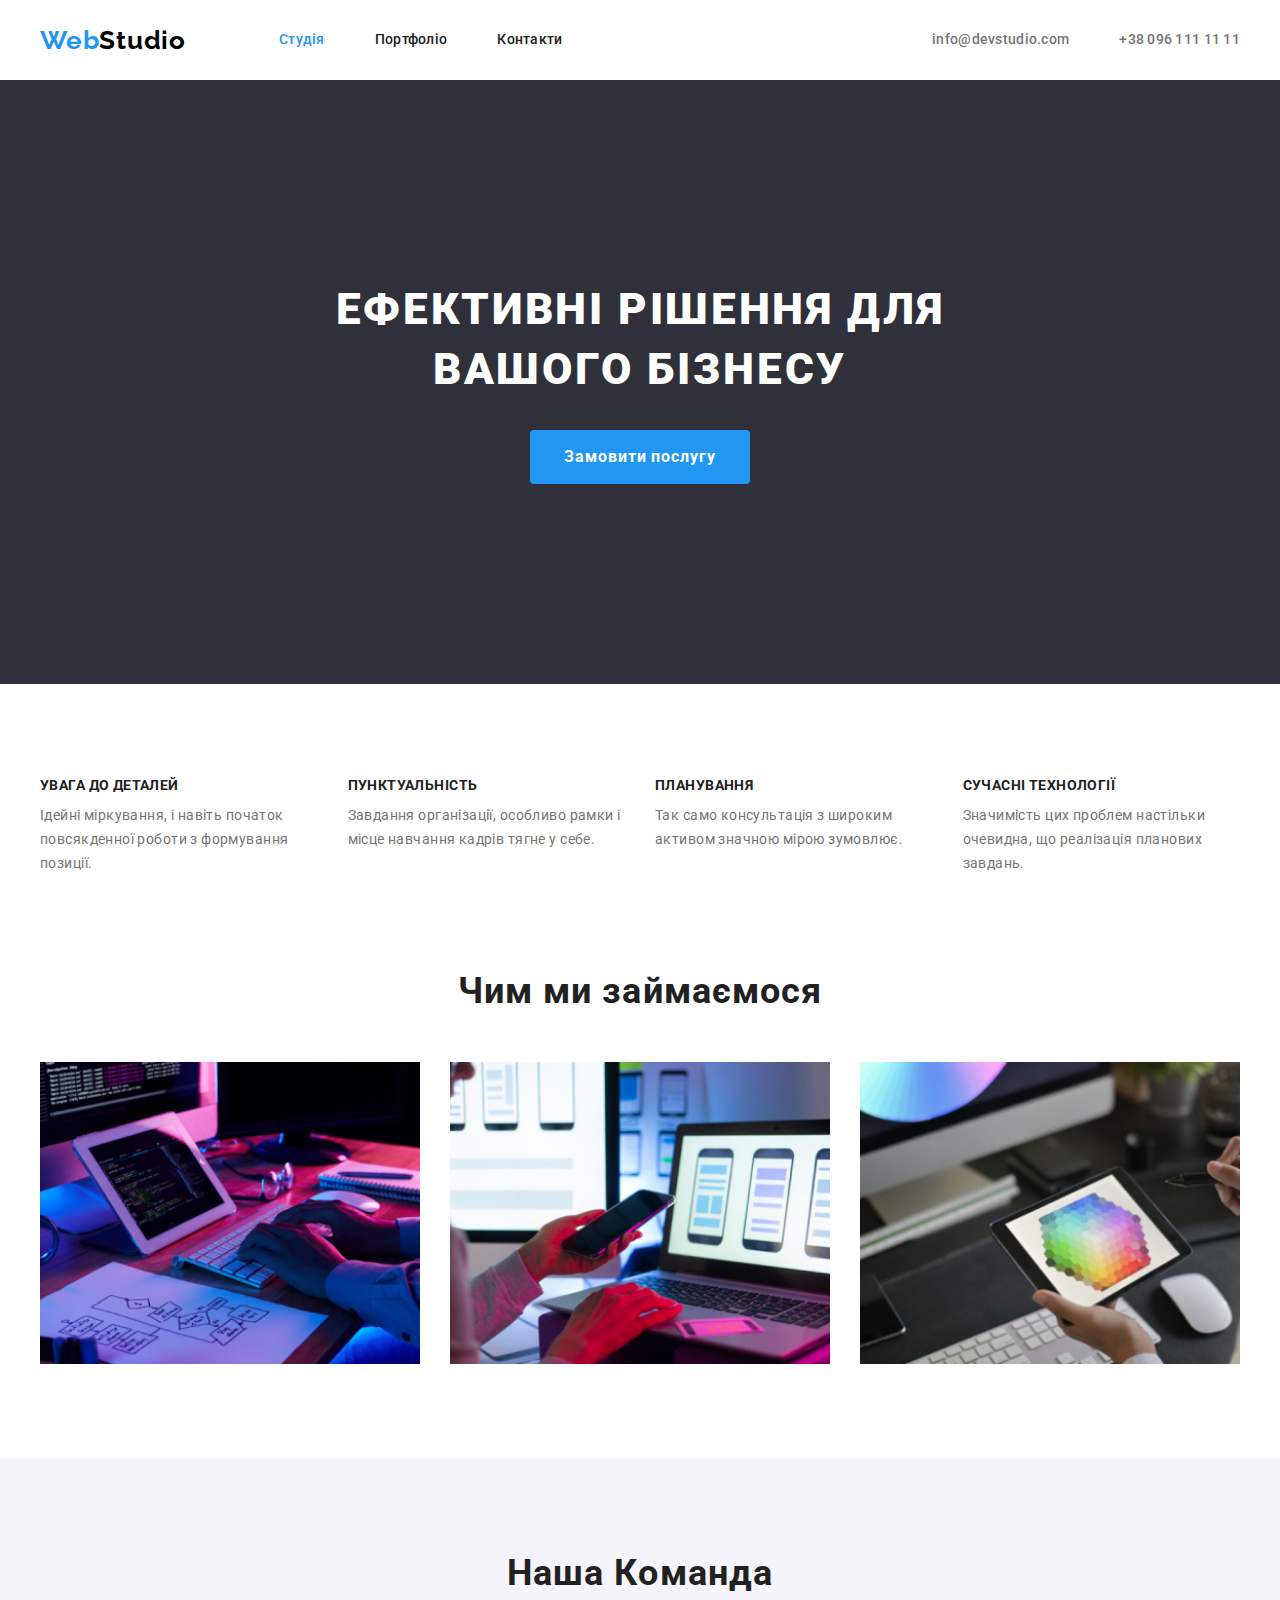
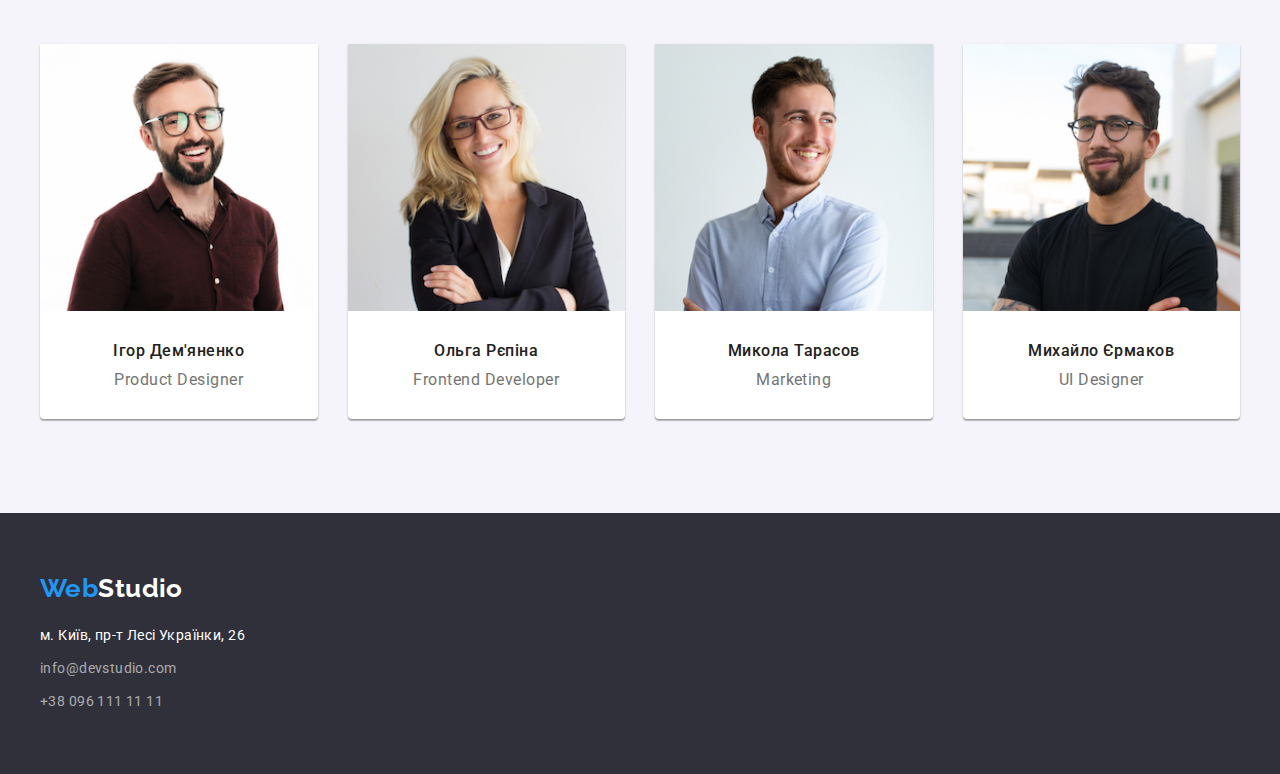
==== index.html @ 40d64182 "Initialize mod-3" ====
<!DOCTYPE html>
<html lang="uk">
  <head>
    <meta charset="UTF-8" />
    <meta http-equiv="X-UA-Compatible" content="IE=edge" />
    <meta name="viewport" content="width=device-width, initial-scale=1.0" />
    <title>Студія</title>
    <link rel="preconnect" href="https://fonts.googleapis.com" />
    <link rel="preconnect" href="https://fonts.gstatic.com" crossorigin />
    <link
      href="https://fonts.googleapis.com/css2?family=Raleway:wght@700&family=Roboto:wght@400;500;700;900&display=swap"
      rel="stylesheet"
    />
    <link
      rel="stylesheet"
      href="https://cdnjs.cloudflare.com/ajax/libs/modern-normalize/1.1.0/modern-normalize.min.css"
    />
    <link rel="stylesheet" href="./css/styles.css" />
  </head>

  <body>
    <!--шапка-->
    <header>
      <div class="page-header container">
        <nav class="page-header">
          <a href="./index.html" class="logo"
            ><span class="logo-word">Web</span>Studio</a
          >
          <ul class="site-nav list">
            <li class="link-nav">
              <a href="#" class="link current">Студія</a>
            </li>
            <li class="link-nav">
              <a href="./portfolio.html" class="link">Портфоліо</a>
            </li>
            <li class="link-nav"><a href="#" class="link">Контакти</a></li>
          </ul>
        </nav>

        <ul class="communication list">
          <li class="item">
            <a href="mailto:info@devstudio.com" class="link"
              >info@devstudio.com</a
            >
          </li>
          <li class="item">
            <a href="tel:+380961111111" class="link">+38 096 111 11 11</a>
          </li>
        </ul>
      </div>
    </header>
    <!--основний контент-->
    <main>
      <section class="section-hero">
        <div class="container">
          <h1 class="hero-title">Ефективні рішення для вашого бізнесу</h1>

          <button type="button" class="btn main">Замовити послугу</button>
        </div>
      </section>

      <section class="section">
        <div class="container">
          <h2 class="visually-hidden">Переваги</h2>

          <ul class="benefits-title list">
            <li class="items">
              <h3 class="title">Увага до деталей</h3>
              <p class="text">
                Ідейні міркування, і навіть початок повсякденної роботи з
                формування позиції.
              </p>
            </li>
            <li class="items">
              <h3 class="title">Пунктуальність</h3>
              <p class="text">
                Завдання організації, особливо рамки і місце навчання кадрів
                тягне у себе.
              </p>
            </li>
            <li class="items">
              <h3 class="title">Планування</h3>
              <p class="text">
                Так само консультація з широким активом значною мірою зумовлює.
              </p>
            </li>
            <li class="items">
              <h3 class="title">Сучасні технології</h3>
              <p class="text">
                Значимість цих проблем настільки очевидна, що реалізація
                планових завдань.
              </p>
            </li>
          </ul>
        </div>
      </section>

      <section class="section-photo">
        <div class="container">
          <h2 class="section-title">Чим ми займаємося</h2>

          <ul class="photo list">
            <li class="photo-items">
              <img
                src="./images/img1.jpg"
                alt="Робить щось на коп'ютері"
                width="370"
              />
            </li>
            <li class="photo-items">
              <img
                src="./images/img2.jpg"
                alt="Робить щось на ноутбуці"
                width="370"
              />
            </li>
            <li class="photo-items">
              <img
                src="./images/img3.jpg"
                alt="Робить щось на планшеті"
                width="370"
              />
            </li>
          </ul>
        </div>
      </section>

      <section class="team-section">
        <div class="container">
          <h2 class="section-title">Наша Команда</h2>

          <ul class="team list">
            <li class="team-icon">
              <img src="./images/igor.jpg" alt="Ігор Дем'яненко" width="270" />
              <div class="text-helper">
                <h3 class="title">Ігор Дем'яненко</h3>
                <p class="team-text">Product Designer</p>
              </div>
            </li>
            <li class="team-icon">
              <img src="./images/olga.jpg" alt="Ольга Рєпіна" width="270" />
              <div class="text-helper">
                <h3 class="title">Ольга Рєпіна</h3>
                <p class="team-text">Frontend Developer</p>
              </div>
            </li>
            <li class="team-icon">
              <img src="./images/mykola.jpg" alt="Микола Тарасов" width="270" />
              <div class="text-helper">
                <h3 class="title">Микола Тарасов</h3>
                <p class="team-text">Marketing</p>
              </div>
            </li>
            <li class="team-icon">
              <img
                src="./images/mykhaylo.jpg"
                alt="Михайло Єрмаков"
                width="270"
              />
              <div class="text-helper">
                <h3 class="title">Михайло Єрмаков</h3>
                <p class="team-text">UI Designer</p>
              </div>
            </li>
          </ul>
        </div>
      </section>
    </main>
    <!--підвал-->
    <footer class="last-page">
      <div class="container">
        <a href="./index.html" class="logo-footer"
          ><span class="logo-word">Web</span>Studio</a
        >

        <address>
          <ul class="address list">
            <li class="contact footer-address">
              <a
                href="https://goo.gl/maps/CPtrU1FHBa2aNyZL9"
                target="_blank"
                rel="noopener noreferrer nofollow"
                class="link"
                >м. Київ, пр-т Лесі Українки, 26</a
              >
            </li>
            <li class="contact">
              <a href="mailto:info@devstudio.com" class="link"
                >info@devstudio.com</a
              >
            </li>
            <li class="contact">
              <a href="tel:+380961111111" class="link">+38 096 111 11 11</a>
            </li>
          </ul>
        </address>
      </div>
    </footer>
  </body>
</html>
---- css/styles.css ----
:root {
  --text-color: #212121;
  --p-tel-mail-color: #757575;
  --accent-color: #2196f3;
  --logo-header-color: #000000;
  --primary-white-color: #ffffff;
  --hero-footer-color: #2f303a;
  --bcg-color-button: #f5f4fa;
  --address-color: rgba(255, 255, 255, 0.6);
  --main-font-family: "Roboto", sans-serif;
  --main-font-size: 16px;
}

/* for all */
.html {
  box-sizing: border-box;
}

*,
*::before,
*::after {
  box-sizing: inherit;
}

body {
  background-color: var(--primary-white-color);
  color: var(--text-color);

  font-family: var(--main-font-family);
}

.container {
  width: 1200px;
  margin: 0 auto;
  padding-left: 15px;
  padding-right: 15px;

  /* outline: 2px solid tomato; */
}

.list {
  padding: 0;
  margin: 0;
  list-style: none;
}

h1,
h2,
h3,
p {
  margin-top: 0;
  margin-bottom: 0;
}

img {
  display: block;
  width: 100%;
}

.section {
  padding: 94px 0;
}

.visually-hidden {
  position: absolute;
  width: 1px;
  height: 1px;
  margin: -1px;
  border: 0;
  padding: 0;

  white-space: nowrap;
  clip-path: inset(100%);
  clip: rect(0 0 0 0);
  overflow: hidden;
}

/* first section */
.main-header {
  border-bottom: 1px solid #ececec;
}

.page-header {
  display: flex;
  align-items: center;
}

.logo {
  color: var(--logo-header-color);

  font-family: "Raleway", sans-serif;
  font-weight: 700;
  font-size: 26px;
  line-height: 1.19;
  letter-spacing: 0.03em;
  text-decoration: none;
}

.logo-word {
  color: var(--accent-color);
}

/* navigation */
.site-nav {
  display: flex;
  margin-left: 93px;
}

.site-nav .link-nav:not(:last-child) {
  margin-right: 50px;
}

.site-nav .link {
  display: block;
  padding: 32px 0;

  color: var(--text-color);

  font-weight: 500;
  font-size: 14px;
  line-height: 1.14;
  letter-spacing: 0.02em;
  text-decoration: none;
}

.site-nav .link:hover,
.site-nav .link:focus {
  color: var(--accent-color);
}

.site-nav .link.current {
  color: var(--accent-color);
}

/* communication */
.communication {
  display: flex;
  margin-left: auto;
}

.communication .item + .item {
  margin-left: 50px;
}

.communication .link {
  display: block;
  padding: 32px 0;

  color: var(--p-tel-mail-color);

  font-weight: 500;
  font-size: 14px;
  line-height: 1.14;
  letter-spacing: 0.02em;
  text-decoration: none;
}

.communication .link:hover,
.communication .link:focus {
  color: var(--accent-color);
}

/* second section */
.section-hero {
  padding: 200px 0;

  background-color: var(--hero-footer-color);
  text-align: center;
}

.hero-title {
  width: 696px;
  margin-bottom: 30px;
  margin-left: auto;
  margin-right: auto;

  color: var(--primary-white-color);

  font-weight: 900;
  font-size: 44px;
  line-height: 1.36;
  letter-spacing: 0.06em;
  text-transform: uppercase;
}
.benefits-title {
  display: flex;
  flex-wrap: wrap;
  gap: 30px;
}
.benefits-title .items {
  flex-basis: calc((100% - 90px) / 4);
}

.benefits-title .title {
  font-weight: 700;
  font-size: 14px;
  line-height: 1.14;
  letter-spacing: 0.03em;
  text-transform: uppercase;
}

.title {
  margin-bottom: 10px;
}

.benefits-title .text {
  color: var(--p-tel-mail-color);

  font-size: 14px;
  line-height: 1.71;
  letter-spacing: 0.03em;
}

.text {
  color: var(--p-tel-mail-color);

  font-size: var(--main-font-size);
  line-height: 1.19;
  letter-spacing: 0.03em;
}

.section-title {
  margin-bottom: 50px;

  font-weight: 700;
  font-size: 36px;
  line-height: 1.17;
  text-align: center;
  letter-spacing: 0.03em;
}

.section-photo {
  padding-bottom: 94px;
}

.photo {
  display: flex;
  gap: 30px;
}

.photo-items {
  flex-basis: calc((100% - 60px) / 3);
}

.team-section {
  padding: 94px 0;

  background-color: var(--bcg-color-button);
}

.team {
  display: flex;
  gap: 30px;
}

.team-icon {
  flex-basis: calc((100% - 90px) / 4);

  background-color: var(--primary-white-color);
  box-shadow: 0px 1px 3px rgba(0, 0, 0, 0.12), 0px 1px 1px rgba(0, 0, 0, 0.14),
    0px 2px 1px rgba(0, 0, 0, 0.2);
  border-radius: 0px 0px 4px 4px;
}

.team .title {
  font-weight: 500;
  font-size: var(--main-font-size);
  line-height: 1.19;
  text-align: center;
  letter-spacing: 0.03em;
}

.team-text {
  color: var(--p-tel-mail-color);

  font-size: var(--main-font-size);
  line-height: 1.19;
  text-align: center;
  letter-spacing: 0.03em;
}

.text-helper {
  padding: 30px 0;
}

/* click */
.btn {
  background-color: var(--accent-color);
  color: var(--primary-white-color);

  font-family: inherit;
  font-weight: 700;
  font-size: var(--main-font-size);
  line-height: 1.9;
  text-align: center;
  letter-spacing: 0.06em;

  border-radius: 4px;
  border-color: transparent;

  cursor: pointer;
}

.btn:hover,
.btn:focus {
  background-color: #188ce8;
  color: var(--primary-white-color);

  box-shadow: 0px 4px 4px rgba(0, 0, 0, 0.15);
}

.btn.main {
  min-width: 216px;
  padding: 10px 0;
}

/* second section for second page */
.filter {
  display: flex;
  justify-content: center;
  margin-bottom: 50px;
}

.filter .items:not(:last-child) {
  margin-right: 8px;
}

.filter .btn {
  background-color: var(--bcg-color-button);
  color: var(--text-color);

  font-weight: 500;
  font-size: var(--main-font-size);
  line-height: 1.63;
  letter-spacing: 0.03em;
}

.filter .btn:hover,
.filter .btn:focus {
  color: var(--primary-white-color);
  background-color: var(--accent-color);

  box-shadow: 0px 3px 1px rgba(0, 0, 0, 0.1), 0px 1px 2px rgba(0, 0, 0, 0.08),
    0px 2px 2px rgba(0, 0, 0, 0.12);
}

.btn.first {
  display: inline-block;
  padding: 6px 25px;
  min-width: 23px;
}

.btn.rest {
  display: inline-block;
  padding: 6px 22px;
}

.works {
  display: flex;
  flex-wrap: wrap;
  gap: 30px;
}

.work-list {
  flex-basis: calc((100% - 60px) / 3);
}

.works-title {
  margin-bottom: 4px;

  font-weight: 700;
  font-size: 18px;
  line-height: 2;
  letter-spacing: 0.06em;
}

.works-helper {
  padding: 20px 24px;
  border-left: 1px solid #eeeeee;
  border-right: 1px solid #eeeeee;
  border-bottom: 1px solid #eeeeee;
}

.works .link {
  color: var(--text-color);

  text-decoration: none;
}

/* last one */
.last-page {
  padding: 60px 0;

  background-color: var(--hero-footer-color);
  font-size: 14px;
  line-height: 1.71;
  letter-spacing: 0.03em;
}

.logo-footer {
  display: block;
  margin-bottom: 20px;

  color: var(--primary-white-color);

  font-family: "Raleway", sans-serif;
  font-weight: 700;
  font-size: 26px;
  line-height: 1.19;
  text-decoration: none;
}

.address {
  display: block;

  font-style: normal;
}

.contact {
  display: block;
  margin-bottom: 9px;
}

.contact:last-child {
  margin: 0;
}

.address .link {
  color: var(--address-color);

  text-decoration: none;
}

.address .link:hover,
.address .link:focus {
  color: var(--accent-color);
}

.footer-address .link {
  color: var(--primary-white-color);
  text-decoration: none;
}

.footer-address .link:hover,
.footer-addres .link:focus {
  color: var(--accent-color);
}
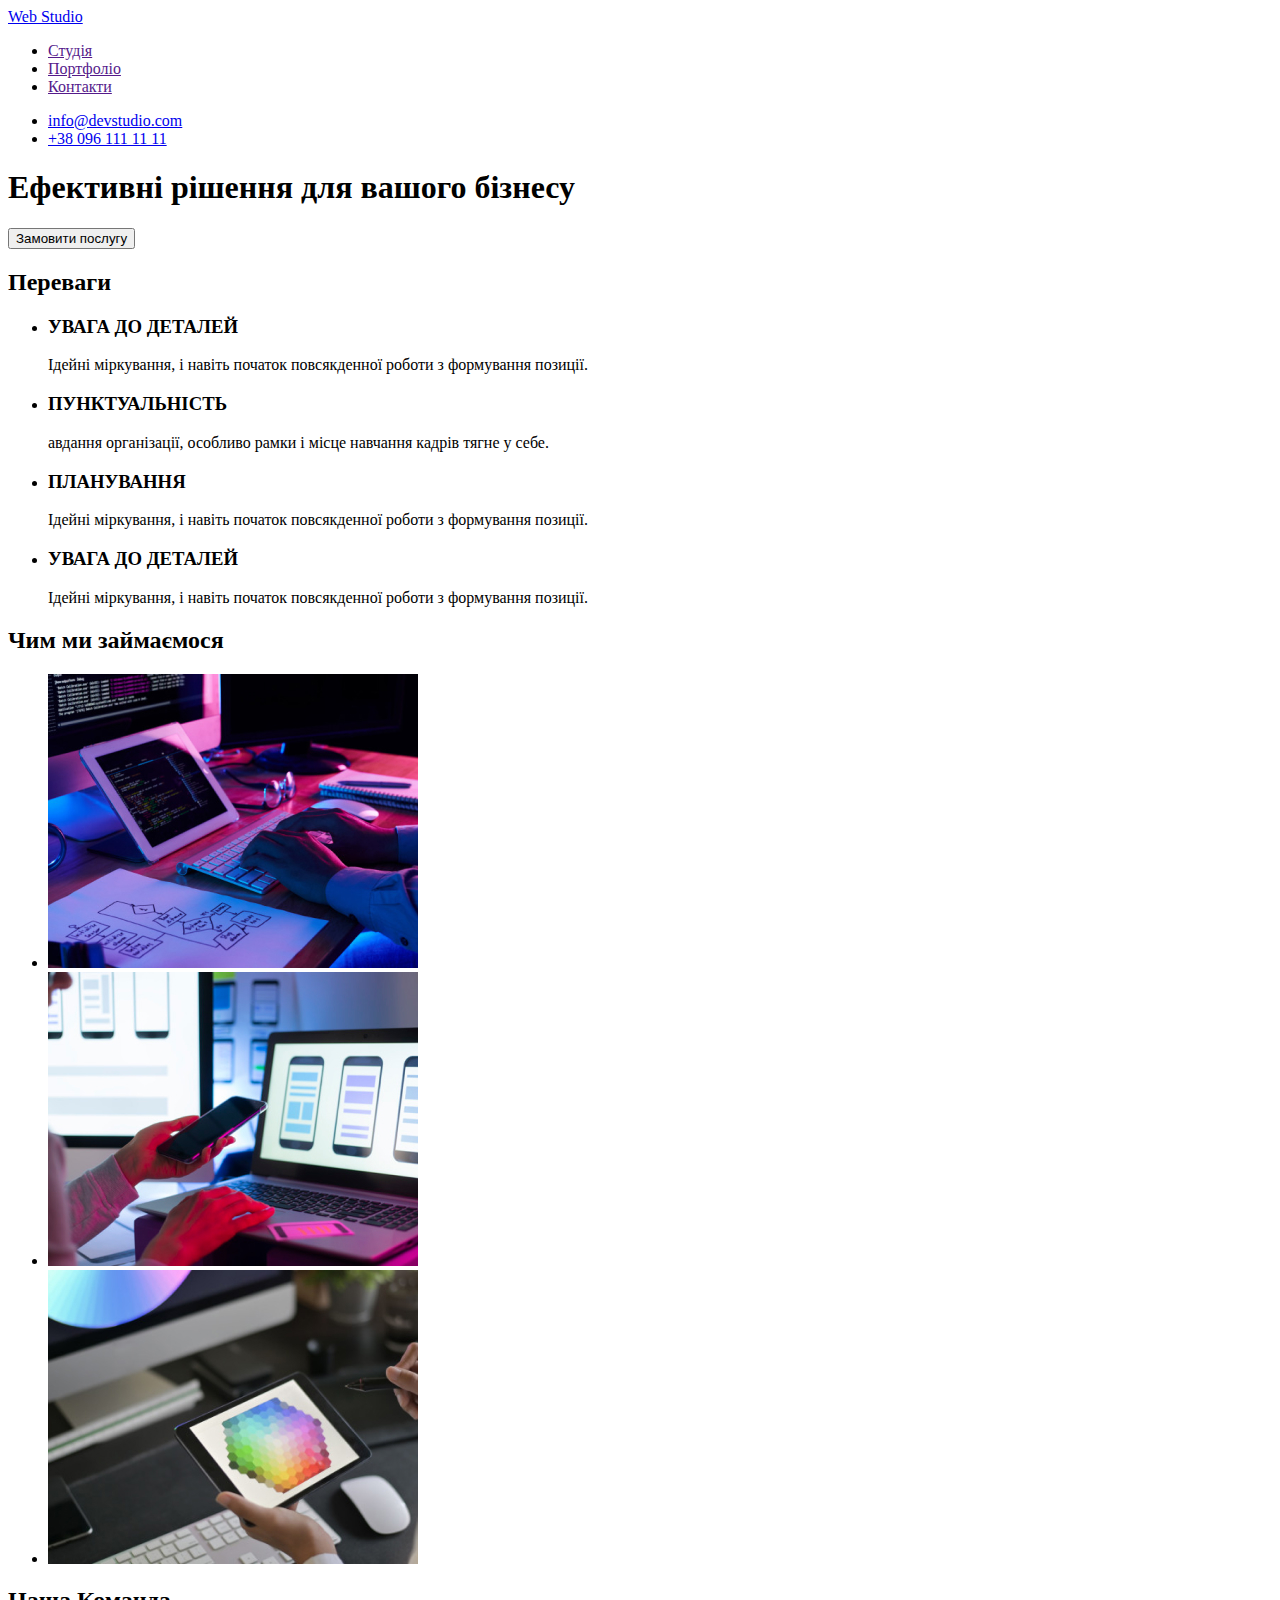
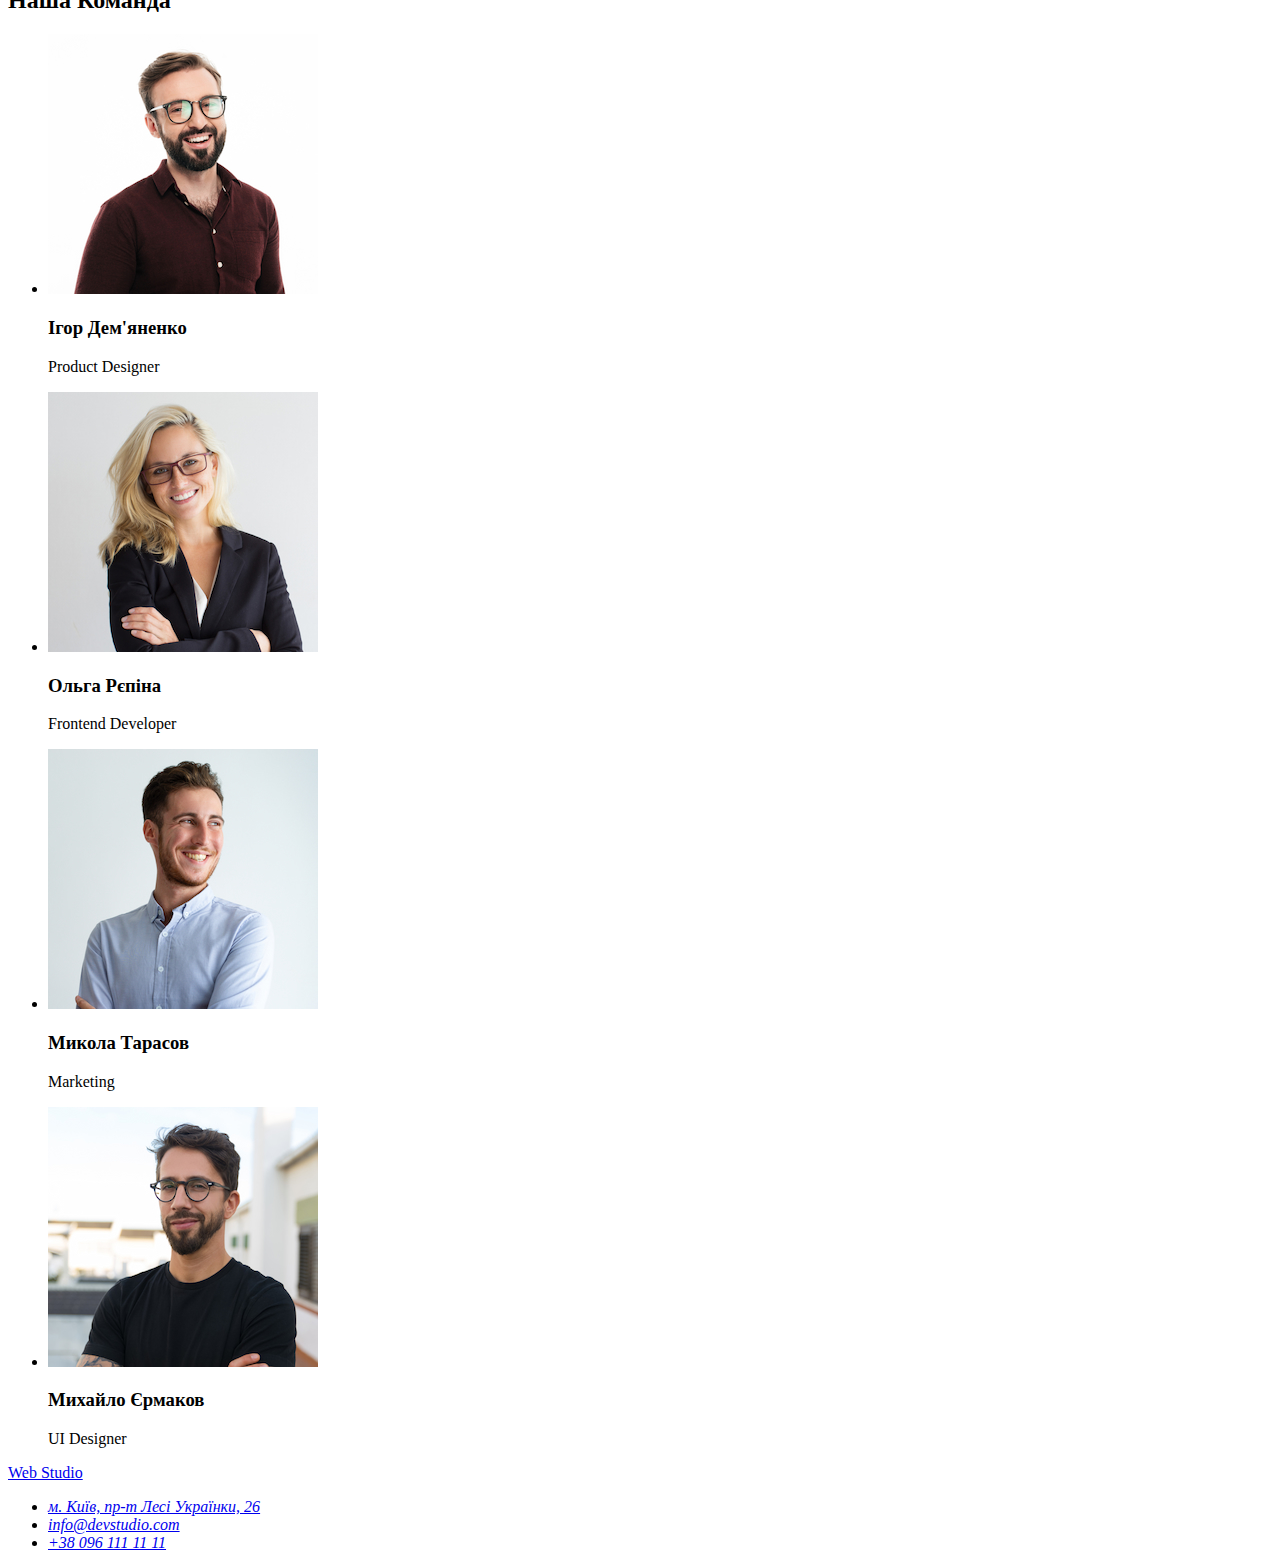
==== commit f7f487aa: "Initial commit" ====
--- a/index.html
+++ b/index.html
@@ -1,200 +1,122 @@
 <!DOCTYPE html>
-<html lang="uk">
-  <head>
-    <meta charset="UTF-8" />
-    <meta http-equiv="X-UA-Compatible" content="IE=edge" />
-    <meta name="viewport" content="width=device-width, initial-scale=1.0" />
+<html lang="en">
+
+<head>
+    <meta charset="UTF-8">
+    <meta http-equiv="X-UA-Compatible" content="IE=edge">
+    <meta name="viewport" content="width=device-width, initial-scale=1.0">
     <title>Студія</title>
-    <link rel="preconnect" href="https://fonts.googleapis.com" />
-    <link rel="preconnect" href="https://fonts.gstatic.com" crossorigin />
-    <link
-      href="https://fonts.googleapis.com/css2?family=Raleway:wght@700&family=Roboto:wght@400;500;700;900&display=swap"
-      rel="stylesheet"
-    />
-    <link
-      rel="stylesheet"
-      href="https://cdnjs.cloudflare.com/ajax/libs/modern-normalize/1.1.0/modern-normalize.min.css"
-    />
-    <link rel="stylesheet" href="./css/styles.css" />
-  </head>
+</head>
 
-  <body>
-    <!--шапка-->
+<body>
     <header>
-      <div class="page-header container">
-        <nav class="page-header">
-          <a href="./index.html" class="logo"
-            ><span class="logo-word">Web</span>Studio</a
-          >
-          <ul class="site-nav list">
-            <li class="link-nav">
-              <a href="#" class="link current">Студія</a>
-            </li>
-            <li class="link-nav">
-              <a href="./portfolio.html" class="link">Портфоліо</a>
-            </li>
-            <li class="link-nav"><a href="#" class="link">Контакти</a></li>
-          </ul>
+        <nav>
+            <a href="./index.html">Web Studio</a>
+                <ul>
+                    <li><a href="">Студія</a></li>
+                    <li><a href="">Портфоліо</a></li>
+                    <li><a href="">Контакти</a></li>
+                </ul>
         </nav>
 
-        <ul class="communication list">
-          <li class="item">
-            <a href="mailto:info@devstudio.com" class="link"
-              >info@devstudio.com</a
-            >
-          </li>
-          <li class="item">
-            <a href="tel:+380961111111" class="link">+38 096 111 11 11</a>
-          </li>
+        <ul>
+            <li><a href="mailto:info@devstudio.com">info@devstudio.com</a></li>
+            <li><a href="tel:+380961111111">+38 096 111 11 11</a></li>
         </ul>
-      </div>
     </header>
-    <!--основний контент-->
+
     <main>
-      <section class="section-hero">
-        <div class="container">
-          <h1 class="hero-title">Ефективні рішення для вашого бізнесу</h1>
+        <section>
+            <h1>Ефективні рішення для вашого бізнесу</h1> 
 
-          <button type="button" class="btn main">Замовити послугу</button>
-        </div>
-      </section>
+                <button type="button">Замовити послугу</button>
+        </section>
 
-      <section class="section">
-        <div class="container">
-          <h2 class="visually-hidden">Переваги</h2>
+        <section>
+            <h2>Переваги</h2>
+            
+            <ul>
+                <li>
+                    <h3>УВАГА ДО ДЕТАЛЕЙ</h3>
+                    <p>
+                        Ідейні міркування, і навіть початок повсякденної роботи з формування позиції.
+                    </p>
+                </li>
+                <li>
+                    <h3>ПУНКТУАЛЬНІСТЬ</h3>
+                    <p>
+                        авдання організації, особливо рамки і місце навчання кадрів тягне у себе.
+                    </p>
+                </li>
+                <li>
+                    <h3>ПЛАНУВАННЯ</h3>
+                    <p>
+                        Ідейні міркування, і навіть початок повсякденної роботи з формування позиції.
+                    </p>
+                </li>
+                <li>
+                    <h3>УВАГА ДО ДЕТАЛЕЙ</h3>
+                    <p>
+                        Ідейні міркування, і навіть початок повсякденної роботи з формування позиції.
+                    </p>
+                </li>
+            </ul>
+        </section>
 
-          <ul class="benefits-title list">
-            <li class="items">
-              <h3 class="title">Увага до деталей</h3>
-              <p class="text">
-                Ідейні міркування, і навіть початок повсякденної роботи з
-                формування позиції.
-              </p>
-            </li>
-            <li class="items">
-              <h3 class="title">Пунктуальність</h3>
-              <p class="text">
-                Завдання організації, особливо рамки і місце навчання кадрів
-                тягне у себе.
-              </p>
-            </li>
-            <li class="items">
-              <h3 class="title">Планування</h3>
-              <p class="text">
-                Так само консультація з широким активом значною мірою зумовлює.
-              </p>
-            </li>
-            <li class="items">
-              <h3 class="title">Сучасні технології</h3>
-              <p class="text">
-                Значимість цих проблем настільки очевидна, що реалізація
-                планових завдань.
-              </p>
-            </li>
-          </ul>
-        </div>
-      </section>
+        <section>
+            <h2>Чим ми займаємося</h2>
 
-      <section class="section-photo">
-        <div class="container">
-          <h2 class="section-title">Чим ми займаємося</h2>
+            <ul>
+                <li>
+                    <img src="./images/img1.jpg" alt="Робить щось на коп'ютері" width="370"/>
+                </li>
+                <li>
+                    <img src="./images/img2.jpg" alt="Робить щось на ноутбуці" width="370"/>
+                </li>
+                <li>
+                    <img src="./images/img3.jpg" alt="Робить щось на планшеті" width="370"/>
+                </li>
+            </ul>
+        </section>
 
-          <ul class="photo list">
-            <li class="photo-items">
-              <img
-                src="./images/img1.jpg"
-                alt="Робить щось на коп'ютері"
-                width="370"
-              />
-            </li>
-            <li class="photo-items">
-              <img
-                src="./images/img2.jpg"
-                alt="Робить щось на ноутбуці"
-                width="370"
-              />
-            </li>
-            <li class="photo-items">
-              <img
-                src="./images/img3.jpg"
-                alt="Робить щось на планшеті"
-                width="370"
-              />
-            </li>
-          </ul>
-        </div>
-      </section>
-
-      <section class="team-section">
-        <div class="container">
-          <h2 class="section-title">Наша Команда</h2>
-
-          <ul class="team list">
-            <li class="team-icon">
-              <img src="./images/igor.jpg" alt="Ігор Дем'яненко" width="270" />
-              <div class="text-helper">
-                <h3 class="title">Ігор Дем'яненко</h3>
-                <p class="team-text">Product Designer</p>
-              </div>
-            </li>
-            <li class="team-icon">
-              <img src="./images/olga.jpg" alt="Ольга Рєпіна" width="270" />
-              <div class="text-helper">
-                <h3 class="title">Ольга Рєпіна</h3>
-                <p class="team-text">Frontend Developer</p>
-              </div>
-            </li>
-            <li class="team-icon">
-              <img src="./images/mykola.jpg" alt="Микола Тарасов" width="270" />
-              <div class="text-helper">
-                <h3 class="title">Микола Тарасов</h3>
-                <p class="team-text">Marketing</p>
-              </div>
-            </li>
-            <li class="team-icon">
-              <img
-                src="./images/mykhaylo.jpg"
-                alt="Михайло Єрмаков"
-                width="270"
-              />
-              <div class="text-helper">
-                <h3 class="title">Михайло Єрмаков</h3>
-                <p class="team-text">UI Designer</p>
-              </div>
-            </li>
-          </ul>
-        </div>
-      </section>
+        <section>
+            <h2>Наша Команда</h2>
+            
+            <ul>
+                <li>
+                    <img src="./images/igor.jpg" alt="Ігор Дем'яненко" width="270"/>
+                    <h3>Ігор Дем'яненко</h3>
+                    <p>Product Designer</p>
+                </li>
+                <li>
+                    <img src="./images/olga.jpg" alt="Ольга Рєпіна" width="270"/>
+                    <h3>Ольга Рєпіна</h3>
+                    <p>Frontend Developer</p>
+                </li>
+                <li>
+                    <img src="./images/mykola.jpg" alt="Микола Тарасов" width="270"/>
+                    <h3>Микола Тарасов</h3>
+                    <p>Marketing</p>
+                </li>
+                <li>
+                    <img src="./images/mykhaylo.jpg" alt="Михайло Єрмаков" width="270"/>
+                    <h3>Михайло Єрмаков</h3>
+                    <p>UI Designer</p>
+                </li>
+            </ul>
+        </section>
     </main>
-    <!--підвал-->
-    <footer class="last-page">
-      <div class="container">
-        <a href="./index.html" class="logo-footer"
-          ><span class="logo-word">Web</span>Studio</a
-        >
+    
+    <footer>
+        <a href="./index.html">Web Studio</a>   
 
         <address>
-          <ul class="address list">
-            <li class="contact footer-address">
-              <a
-                href="https://goo.gl/maps/CPtrU1FHBa2aNyZL9"
-                target="_blank"
-                rel="noopener noreferrer nofollow"
-                class="link"
-                >м. Київ, пр-т Лесі Українки, 26</a
-              >
-            </li>
-            <li class="contact">
-              <a href="mailto:info@devstudio.com" class="link"
-                >info@devstudio.com</a
-              >
-            </li>
-            <li class="contact">
-              <a href="tel:+380961111111" class="link">+38 096 111 11 11</a>
-            </li>
-          </ul>
+            <ul>
+                <li><a href="https://goo.gl/maps/CPtrU1FHBa2aNyZL9" target="_blank" rel="noopener noreferrer nofollow">м. Київ, пр-т Лесі Українки, 26</a></li>
+                <li><a href="mailto:info@devstudio.com">info@devstudio.com</a></li>
+                <li><a href="tel:+380961111111">+38 096 111 11 11</a></li>
+            </ul>
         </address>
-      </div>
     </footer>
-  </body>
+</body>
 </html>
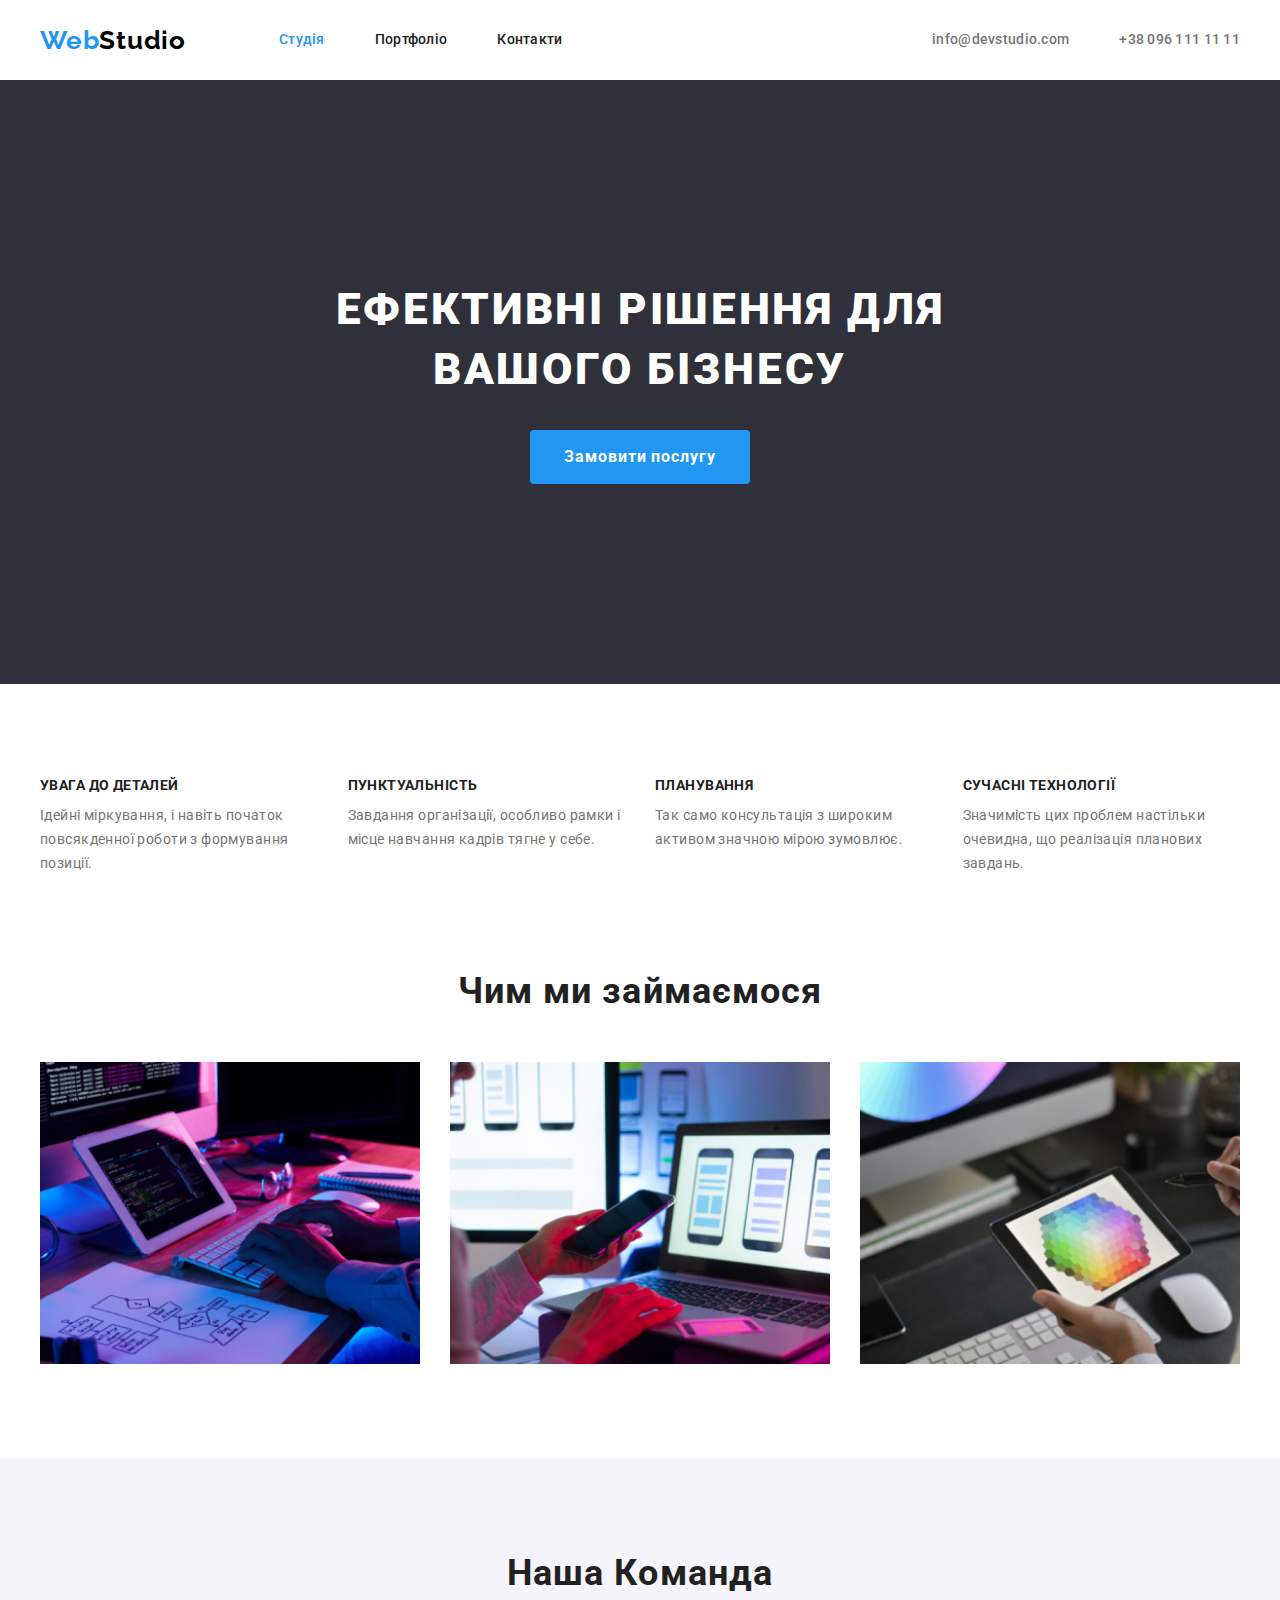
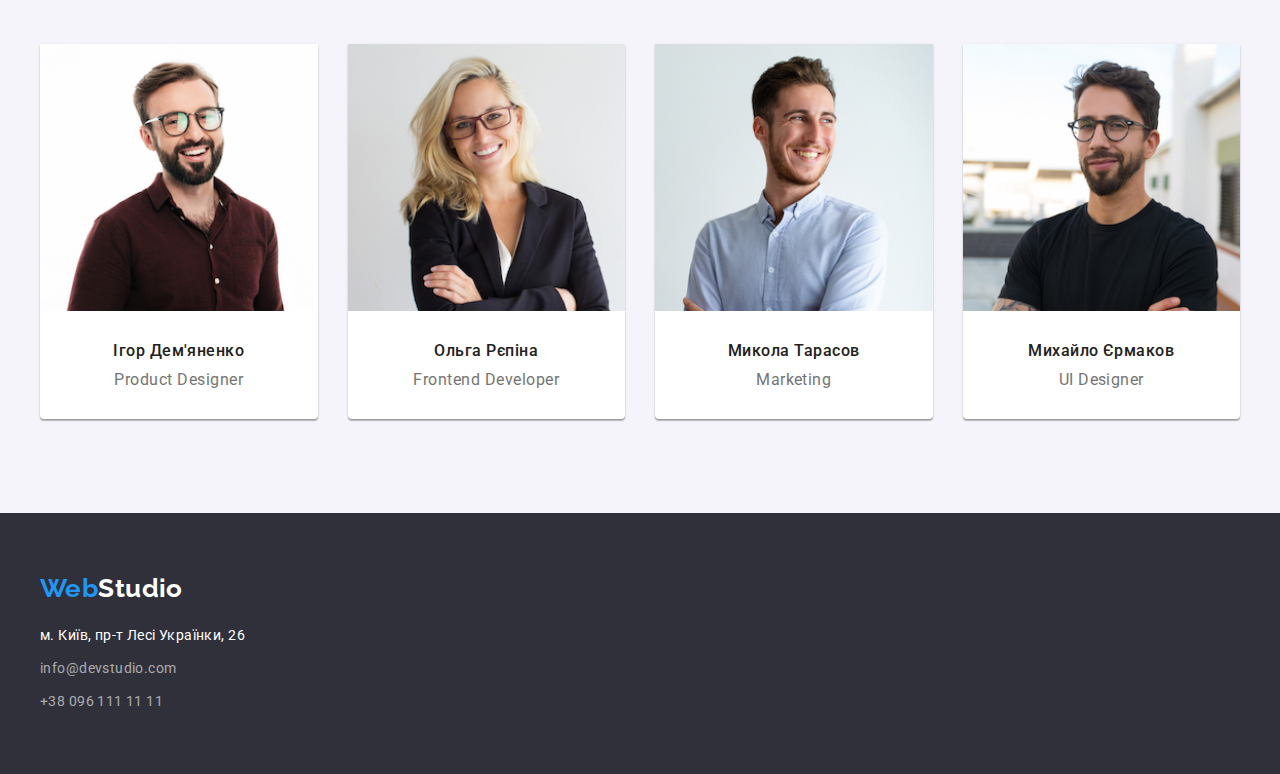
==== commit 25665244: "добавив 4 дз" ====
--- a/index.html
+++ b/index.html
@@ -1,122 +1,200 @@
 <!DOCTYPE html>
-<html lang="en">
-
-<head>
-    <meta charset="UTF-8">
-    <meta http-equiv="X-UA-Compatible" content="IE=edge">
-    <meta name="viewport" content="width=device-width, initial-scale=1.0">
+<html lang="uk">
+  <head>
+    <meta charset="UTF-8" />
+    <meta http-equiv="X-UA-Compatible" content="IE=edge" />
+    <meta name="viewport" content="width=device-width, initial-scale=1.0" />
     <title>Студія</title>
-</head>
-
-<body>
+    <link rel="preconnect" href="https://fonts.googleapis.com" />
+    <link rel="preconnect" href="https://fonts.gstatic.com" crossorigin />
+    <link
+      href="https://fonts.googleapis.com/css2?family=Raleway:wght@700&family=Roboto:wght@400;500;700;900&display=swap"
+      rel="stylesheet"
+    />
+    <link
+      rel="stylesheet"
+      href="https://cdnjs.cloudflare.com/ajax/libs/modern-normalize/1.1.0/modern-normalize.min.css"
+    />
+    <link rel="stylesheet" href="./css/styles.css" />
+  </head>
+
+  <body>
+    <!--шапка-->
     <header>
-        <nav>
-            <a href="./index.html">Web Studio</a>
-                <ul>
-                    <li><a href="">Студія</a></li>
-                    <li><a href="">Портфоліо</a></li>
-                    <li><a href="">Контакти</a></li>
-                </ul>
+      <div class="page-header container">
+        <nav class="page-header">
+          <a href="./index.html" class="logo"
+            ><span class="logo-word">Web</span>Studio</a
+          >
+          <ul class="site-nav list">
+            <li class="link-nav">
+              <a href="#" class="link current">Студія</a>
+            </li>
+            <li class="link-nav">
+              <a href="./portfolio.html" class="link">Портфоліо</a>
+            </li>
+            <li class="link-nav"><a href="#" class="link">Контакти</a></li>
+          </ul>
         </nav>
 
-        <ul>
-            <li><a href="mailto:info@devstudio.com">info@devstudio.com</a></li>
-            <li><a href="tel:+380961111111">+38 096 111 11 11</a></li>
+        <ul class="communication list">
+          <li class="item">
+            <a href="mailto:info@devstudio.com" class="link"
+              >info@devstudio.com</a
+            >
+          </li>
+          <li class="item">
+            <a href="tel:+380961111111" class="link">+38 096 111 11 11</a>
+          </li>
         </ul>
+      </div>
     </header>
-
+    <!--основний контент-->
     <main>
-        <section>
-            <h1>Ефективні рішення для вашого бізнесу</h1> 
-
-                <button type="button">Замовити послугу</button>
-        </section>
-
-        <section>
-            <h2>Переваги</h2>
-            
-            <ul>
-                <li>
-                    <h3>УВАГА ДО ДЕТАЛЕЙ</h3>
-                    <p>
-                        Ідейні міркування, і навіть початок повсякденної роботи з формування позиції.
-                    </p>
-                </li>
-                <li>
-                    <h3>ПУНКТУАЛЬНІСТЬ</h3>
-                    <p>
-                        авдання організації, особливо рамки і місце навчання кадрів тягне у себе.
-                    </p>
-                </li>
-                <li>
-                    <h3>ПЛАНУВАННЯ</h3>
-                    <p>
-                        Ідейні міркування, і навіть початок повсякденної роботи з формування позиції.
-                    </p>
-                </li>
-                <li>
-                    <h3>УВАГА ДО ДЕТАЛЕЙ</h3>
-                    <p>
-                        Ідейні міркування, і навіть початок повсякденної роботи з формування позиції.
-                    </p>
-                </li>
-            </ul>
-        </section>
-
-        <section>
-            <h2>Чим ми займаємося</h2>
-
-            <ul>
-                <li>
-                    <img src="./images/img1.jpg" alt="Робить щось на коп'ютері" width="370"/>
-                </li>
-                <li>
-                    <img src="./images/img2.jpg" alt="Робить щось на ноутбуці" width="370"/>
-                </li>
-                <li>
-                    <img src="./images/img3.jpg" alt="Робить щось на планшеті" width="370"/>
-                </li>
-            </ul>
-        </section>
-
-        <section>
-            <h2>Наша Команда</h2>
-            
-            <ul>
-                <li>
-                    <img src="./images/igor.jpg" alt="Ігор Дем'яненко" width="270"/>
-                    <h3>Ігор Дем'яненко</h3>
-                    <p>Product Designer</p>
-                </li>
-                <li>
-                    <img src="./images/olga.jpg" alt="Ольга Рєпіна" width="270"/>
-                    <h3>Ольга Рєпіна</h3>
-                    <p>Frontend Developer</p>
-                </li>
-                <li>
-                    <img src="./images/mykola.jpg" alt="Микола Тарасов" width="270"/>
-                    <h3>Микола Тарасов</h3>
-                    <p>Marketing</p>
-                </li>
-                <li>
-                    <img src="./images/mykhaylo.jpg" alt="Михайло Єрмаков" width="270"/>
-                    <h3>Михайло Єрмаков</h3>
-                    <p>UI Designer</p>
-                </li>
-            </ul>
-        </section>
+      <section class="section-hero">
+        <div class="container">
+          <h1 class="hero-title">Ефективні рішення для вашого бізнесу</h1>
+
+          <button type="button" class="btn main">Замовити послугу</button>
+        </div>
+      </section>
+
+      <section class="section">
+        <div class="container">
+          <h2 class="visually-hidden">Переваги</h2>
+
+          <ul class="benefits-title list">
+            <li class="items">
+              <h3 class="title">Увага до деталей</h3>
+              <p class="text">
+                Ідейні міркування, і навіть початок повсякденної роботи з
+                формування позиції.
+              </p>
+            </li>
+            <li class="items">
+              <h3 class="title">Пунктуальність</h3>
+              <p class="text">
+                Завдання організації, особливо рамки і місце навчання кадрів
+                тягне у себе.
+              </p>
+            </li>
+            <li class="items">
+              <h3 class="title">Планування</h3>
+              <p class="text">
+                Так само консультація з широким активом значною мірою зумовлює.
+              </p>
+            </li>
+            <li class="items">
+              <h3 class="title">Сучасні технології</h3>
+              <p class="text">
+                Значимість цих проблем настільки очевидна, що реалізація
+                планових завдань.
+              </p>
+            </li>
+          </ul>
+        </div>
+      </section>
+
+      <section class="section-photo">
+        <div class="container">
+          <h2 class="section-title">Чим ми займаємося</h2>
+
+          <ul class="photo list">
+            <li class="photo-items">
+              <img
+                src="./images/img1.jpg"
+                alt="Робить щось на коп'ютері"
+                width="370"
+              />
+            </li>
+            <li class="photo-items">
+              <img
+                src="./images/img2.jpg"
+                alt="Робить щось на ноутбуці"
+                width="370"
+              />
+            </li>
+            <li class="photo-items">
+              <img
+                src="./images/img3.jpg"
+                alt="Робить щось на планшеті"
+                width="370"
+              />
+            </li>
+          </ul>
+        </div>
+      </section>
+
+      <section class="team-section">
+        <div class="container">
+          <h2 class="section-title">Наша Команда</h2>
+
+          <ul class="team list">
+            <li class="team-icon">
+              <img src="./images/igor.jpg" alt="Ігор Дем'яненко" width="270" />
+              <div class="text-helper">
+                <h3 class="title">Ігор Дем'яненко</h3>
+                <p class="team-text">Product Designer</p>
+              </div>
+            </li>
+            <li class="team-icon">
+              <img src="./images/olga.jpg" alt="Ольга Рєпіна" width="270" />
+              <div class="text-helper">
+                <h3 class="title">Ольга Рєпіна</h3>
+                <p class="team-text">Frontend Developer</p>
+              </div>
+            </li>
+            <li class="team-icon">
+              <img src="./images/mykola.jpg" alt="Микола Тарасов" width="270" />
+              <div class="text-helper">
+                <h3 class="title">Микола Тарасов</h3>
+                <p class="team-text">Marketing</p>
+              </div>
+            </li>
+            <li class="team-icon">
+              <img
+                src="./images/mykhaylo.jpg"
+                alt="Михайло Єрмаков"
+                width="270"
+              />
+              <div class="text-helper">
+                <h3 class="title">Михайло Єрмаков</h3>
+                <p class="team-text">UI Designer</p>
+              </div>
+            </li>
+          </ul>
+        </div>
+      </section>
     </main>
-    
-    <footer>
-        <a href="./index.html">Web Studio</a>   
+    <!--підвал-->
+    <footer class="last-page">
+      <div class="container">
+        <a href="./index.html" class="logo-footer"
+          ><span class="logo-word">Web</span>Studio</a
+        >
 
         <address>
-            <ul>
-                <li><a href="https://goo.gl/maps/CPtrU1FHBa2aNyZL9" target="_blank" rel="noopener noreferrer nofollow">м. Київ, пр-т Лесі Українки, 26</a></li>
-                <li><a href="mailto:info@devstudio.com">info@devstudio.com</a></li>
-                <li><a href="tel:+380961111111">+38 096 111 11 11</a></li>
-            </ul>
+          <ul class="address list">
+            <li class="contact footer-address">
+              <a
+                href="https://goo.gl/maps/CPtrU1FHBa2aNyZL9"
+                target="_blank"
+                rel="noopener noreferrer nofollow"
+                class="link"
+                >м. Київ, пр-т Лесі Українки, 26</a
+              >
+            </li>
+            <li class="contact">
+              <a href="mailto:info@devstudio.com" class="link"
+                >info@devstudio.com</a
+              >
+            </li>
+            <li class="contact">
+              <a href="tel:+380961111111" class="link">+38 096 111 11 11</a>
+            </li>
+          </ul>
         </address>
+      </div>
     </footer>
-</body>
+  </body>
 </html>
--- a/css/styles.css
+++ b/css/styles.css
@@ -0,0 +1,447 @@
+:root {
+  --text-color: #212121;
+  --p-tel-mail-color: #757575;
+  --accent-color: #2196f3;
+  --logo-header-color: #000000;
+  --primary-white-color: #ffffff;
+  --hero-footer-color: #2f303a;
+  --bcg-color-button: #f5f4fa;
+  --address-color: rgba(255, 255, 255, 0.6);
+  --main-font-family: "Roboto", sans-serif;
+  --main-font-size: 16px;
+}
+
+/* for all */
+.html {
+  box-sizing: border-box;
+}
+
+*,
+*::before,
+*::after {
+  box-sizing: inherit;
+}
+
+body {
+  background-color: var(--primary-white-color);
+  color: var(--text-color);
+
+  font-family: var(--main-font-family);
+}
+
+.container {
+  width: 1200px;
+  margin: 0 auto;
+  padding-left: 15px;
+  padding-right: 15px;
+
+  /* outline: 2px solid tomato; */
+}
+
+.list {
+  padding: 0;
+  margin: 0;
+  list-style: none;
+}
+
+h1,
+h2,
+h3,
+p {
+  margin-top: 0;
+  margin-bottom: 0;
+}
+
+img {
+  display: block;
+  width: 100%;
+}
+
+.section {
+  padding: 94px 0;
+}
+
+.visually-hidden {
+  position: absolute;
+  width: 1px;
+  height: 1px;
+  margin: -1px;
+  border: 0;
+  padding: 0;
+
+  white-space: nowrap;
+  clip-path: inset(100%);
+  clip: rect(0 0 0 0);
+  overflow: hidden;
+}
+
+/* first section */
+.main-header {
+  border-bottom: 1px solid #ececec;
+}
+
+.page-header {
+  display: flex;
+  align-items: center;
+}
+
+.logo {
+  color: var(--logo-header-color);
+
+  font-family: "Raleway", sans-serif;
+  font-weight: 700;
+  font-size: 26px;
+  line-height: 1.19;
+  letter-spacing: 0.03em;
+  text-decoration: none;
+}
+
+.logo-word {
+  color: var(--accent-color);
+}
+
+/* navigation */
+.site-nav {
+  display: flex;
+  margin-left: 93px;
+}
+
+.site-nav .link-nav:not(:last-child) {
+  margin-right: 50px;
+}
+
+.site-nav .link {
+  display: block;
+  padding: 32px 0;
+
+  color: var(--text-color);
+
+  font-weight: 500;
+  font-size: 14px;
+  line-height: 1.14;
+  letter-spacing: 0.02em;
+  text-decoration: none;
+}
+
+.site-nav .link:hover,
+.site-nav .link:focus {
+  color: var(--accent-color);
+}
+
+.site-nav .link.current {
+  color: var(--accent-color);
+}
+
+/* communication */
+.communication {
+  display: flex;
+  margin-left: auto;
+}
+
+.communication .item + .item {
+  margin-left: 50px;
+}
+
+.communication .link {
+  display: block;
+  padding: 32px 0;
+
+  color: var(--p-tel-mail-color);
+
+  font-weight: 500;
+  font-size: 14px;
+  line-height: 1.14;
+  letter-spacing: 0.02em;
+  text-decoration: none;
+}
+
+.communication .link:hover,
+.communication .link:focus {
+  color: var(--accent-color);
+}
+
+/* second section */
+.section-hero {
+  padding: 200px 0;
+
+  background-color: var(--hero-footer-color);
+  text-align: center;
+}
+
+.hero-title {
+  width: 696px;
+  margin-bottom: 30px;
+  margin-left: auto;
+  margin-right: auto;
+
+  color: var(--primary-white-color);
+
+  font-weight: 900;
+  font-size: 44px;
+  line-height: 1.36;
+  letter-spacing: 0.06em;
+  text-transform: uppercase;
+}
+.benefits-title {
+  display: flex;
+  flex-wrap: wrap;
+  gap: 30px;
+}
+.benefits-title .items {
+  flex-basis: calc((100% - 90px) / 4);
+}
+
+.benefits-title .title {
+  font-weight: 700;
+  font-size: 14px;
+  line-height: 1.14;
+  letter-spacing: 0.03em;
+  text-transform: uppercase;
+}
+
+.title {
+  margin-bottom: 10px;
+}
+
+.benefits-title .text {
+  color: var(--p-tel-mail-color);
+
+  font-size: 14px;
+  line-height: 1.71;
+  letter-spacing: 0.03em;
+}
+
+.text {
+  color: var(--p-tel-mail-color);
+
+  font-size: var(--main-font-size);
+  line-height: 1.19;
+  letter-spacing: 0.03em;
+}
+
+.section-title {
+  margin-bottom: 50px;
+
+  font-weight: 700;
+  font-size: 36px;
+  line-height: 1.17;
+  text-align: center;
+  letter-spacing: 0.03em;
+}
+
+.section-photo {
+  padding-bottom: 94px;
+}
+
+.photo {
+  display: flex;
+  gap: 30px;
+}
+
+.photo-items {
+  flex-basis: calc((100% - 60px) / 3);
+}
+
+.team-section {
+  padding: 94px 0;
+
+  background-color: var(--bcg-color-button);
+}
+
+.team {
+  display: flex;
+  gap: 30px;
+}
+
+.team-icon {
+  flex-basis: calc((100% - 90px) / 4);
+
+  background-color: var(--primary-white-color);
+  box-shadow: 0px 1px 3px rgba(0, 0, 0, 0.12), 0px 1px 1px rgba(0, 0, 0, 0.14),
+    0px 2px 1px rgba(0, 0, 0, 0.2);
+  border-radius: 0px 0px 4px 4px;
+}
+
+.team .title {
+  font-weight: 500;
+  font-size: var(--main-font-size);
+  line-height: 1.19;
+  text-align: center;
+  letter-spacing: 0.03em;
+}
+
+.team-text {
+  color: var(--p-tel-mail-color);
+
+  font-size: var(--main-font-size);
+  line-height: 1.19;
+  text-align: center;
+  letter-spacing: 0.03em;
+}
+
+.text-helper {
+  padding: 30px 0;
+}
+
+/* click */
+.btn {
+  background-color: var(--accent-color);
+  color: var(--primary-white-color);
+
+  font-family: inherit;
+  font-weight: 700;
+  font-size: var(--main-font-size);
+  line-height: 1.9;
+  text-align: center;
+  letter-spacing: 0.06em;
+
+  border-radius: 4px;
+  border-color: transparent;
+
+  cursor: pointer;
+}
+
+.btn:hover,
+.btn:focus {
+  background-color: #188ce8;
+  color: var(--primary-white-color);
+
+  box-shadow: 0px 4px 4px rgba(0, 0, 0, 0.15);
+}
+
+.btn.main {
+  min-width: 216px;
+  padding: 10px 0;
+}
+
+/* second section for second page */
+.filter {
+  display: flex;
+  justify-content: center;
+  margin-bottom: 50px;
+}
+
+.filter .items:not(:last-child) {
+  margin-right: 8px;
+}
+
+.filter .btn {
+  background-color: var(--bcg-color-button);
+  color: var(--text-color);
+
+  font-weight: 500;
+  font-size: var(--main-font-size);
+  line-height: 1.63;
+  letter-spacing: 0.03em;
+}
+
+.filter .btn:hover,
+.filter .btn:focus {
+  color: var(--primary-white-color);
+  background-color: var(--accent-color);
+
+  box-shadow: 0px 3px 1px rgba(0, 0, 0, 0.1), 0px 1px 2px rgba(0, 0, 0, 0.08),
+    0px 2px 2px rgba(0, 0, 0, 0.12);
+}
+
+.btn.first {
+  display: inline-block;
+  padding: 6px 25px;
+  min-width: 23px;
+}
+
+.btn.rest {
+  display: inline-block;
+  padding: 6px 22px;
+}
+
+.works {
+  display: flex;
+  flex-wrap: wrap;
+  gap: 30px;
+}
+
+.work-list {
+  flex-basis: calc((100% - 60px) / 3);
+}
+
+.works-title {
+  margin-bottom: 4px;
+
+  font-weight: 700;
+  font-size: 18px;
+  line-height: 2;
+  letter-spacing: 0.06em;
+}
+
+.works-helper {
+  padding: 20px 24px;
+  border-left: 1px solid #eeeeee;
+  border-right: 1px solid #eeeeee;
+  border-bottom: 1px solid #eeeeee;
+}
+
+.works .link {
+  color: var(--text-color);
+
+  text-decoration: none;
+}
+
+/* last one */
+.last-page {
+  padding: 60px 0;
+
+  background-color: var(--hero-footer-color);
+  font-size: 14px;
+  line-height: 1.71;
+  letter-spacing: 0.03em;
+}
+
+.logo-footer {
+  display: block;
+  margin-bottom: 20px;
+
+  color: var(--primary-white-color);
+
+  font-family: "Raleway", sans-serif;
+  font-weight: 700;
+  font-size: 26px;
+  line-height: 1.19;
+  text-decoration: none;
+}
+
+.address {
+  display: block;
+
+  font-style: normal;
+}
+
+.contact {
+  display: block;
+  margin-bottom: 9px;
+}
+
+.contact:last-child {
+  margin: 0;
+}
+
+.address .link {
+  color: var(--address-color);
+
+  text-decoration: none;
+}
+
+.address .link:hover,
+.address .link:focus {
+  color: var(--accent-color);
+}
+
+.footer-address .link {
+  color: var(--primary-white-color);
+  text-decoration: none;
+}
+
+.footer-address .link:hover,
+.footer-addres .link:focus {
+  color: var(--accent-color);
+}
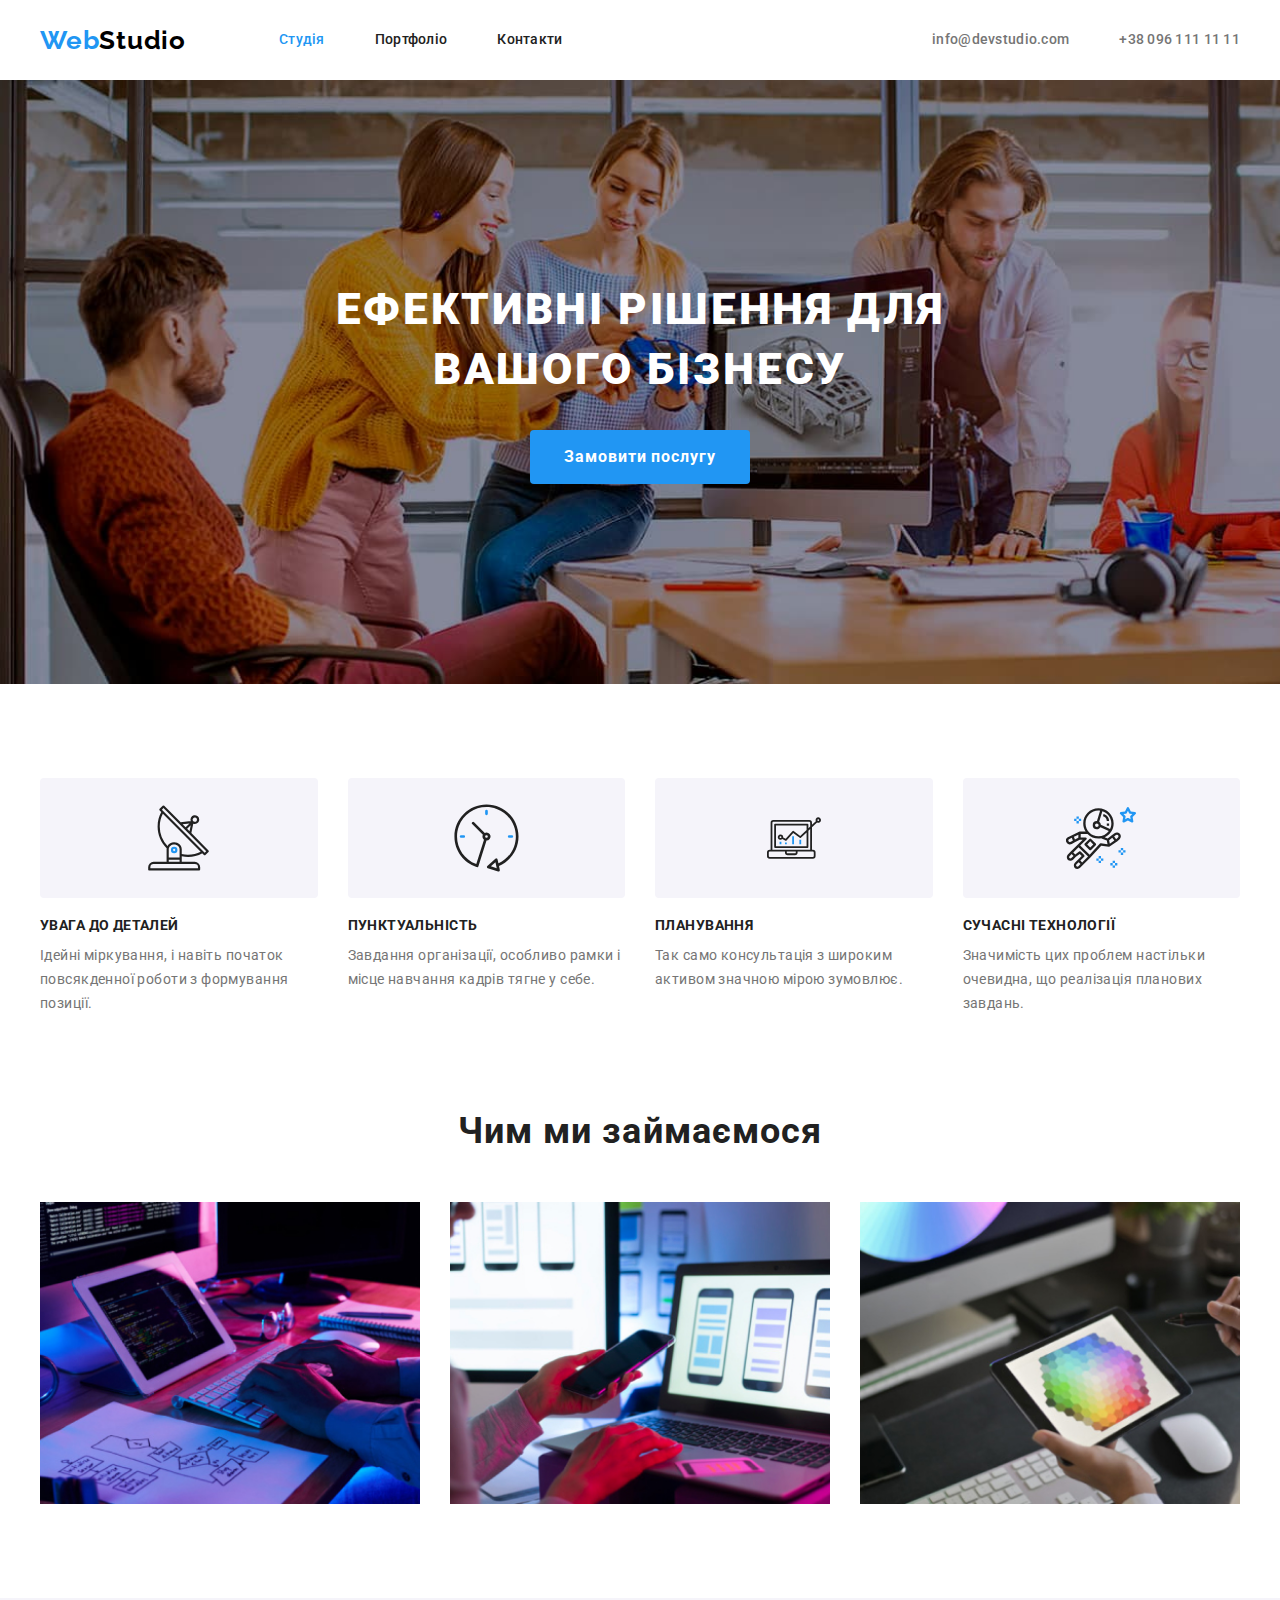
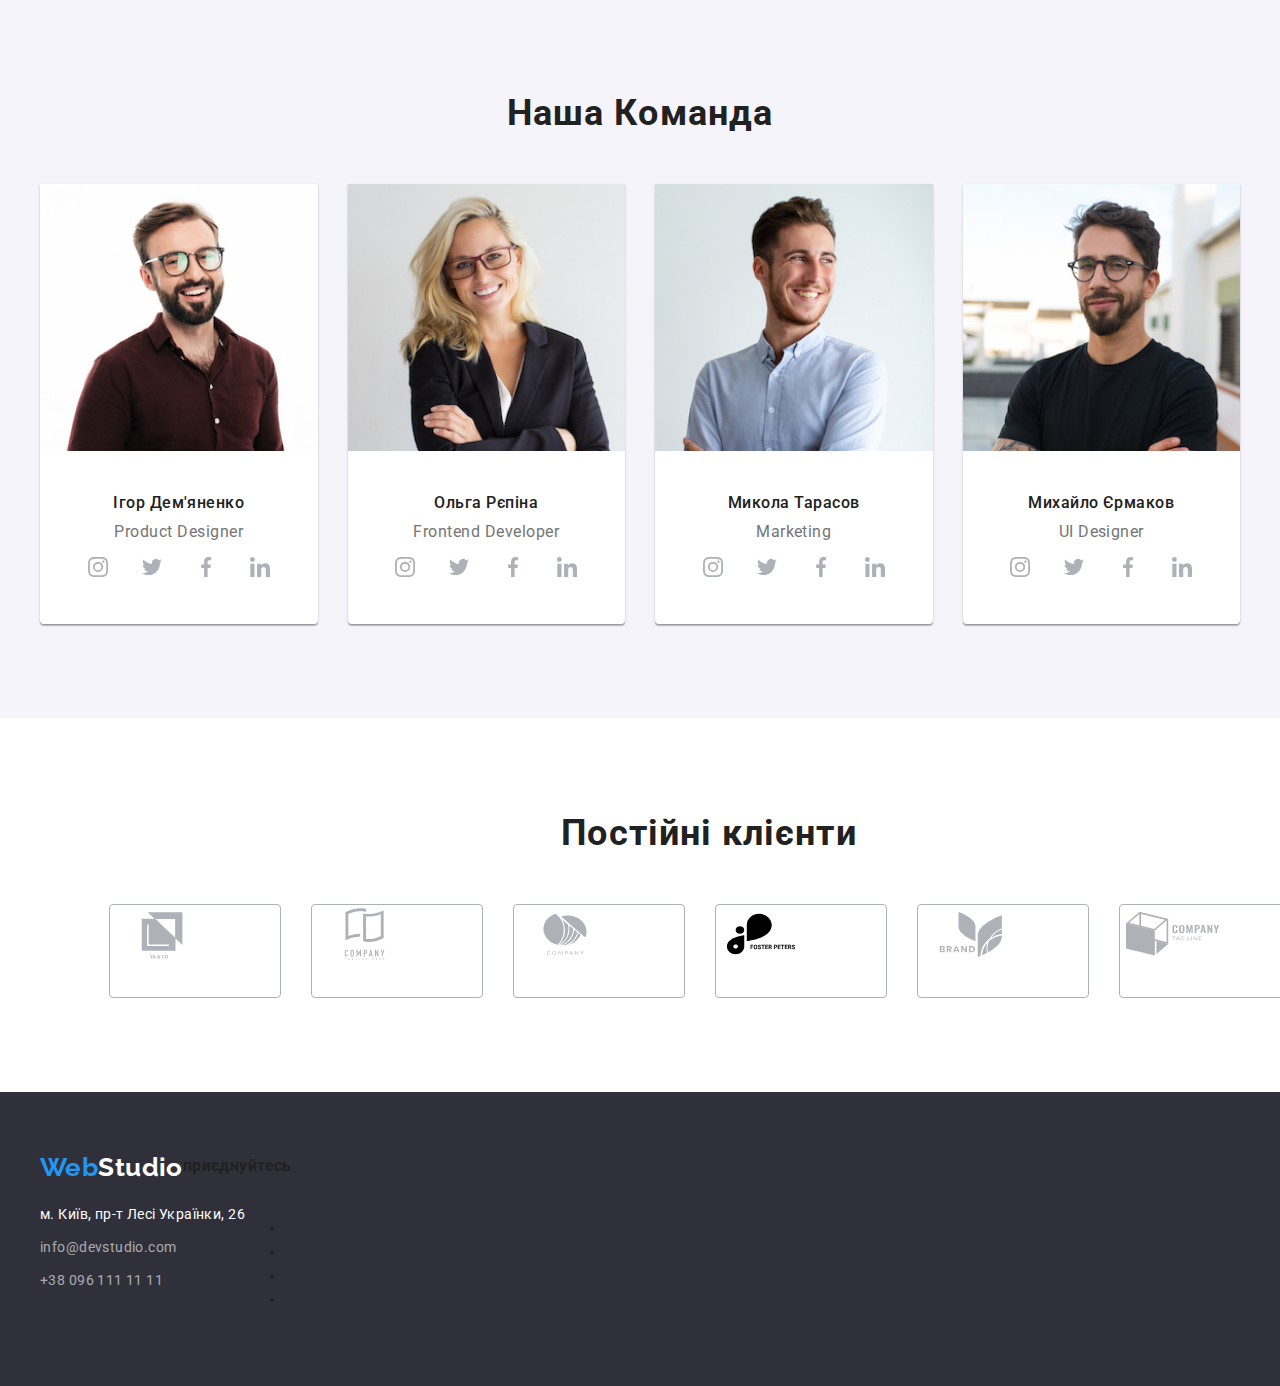
==== commit 91a5f1ae: "почав робити 4дз" ====
--- a/index.html
+++ b/index.html
@@ -65,6 +65,11 @@
 
           <ul class="benefits-title list">
             <li class="items">
+              <div class="thumb">
+                <svg class="svg-icon" width="65" height="70">
+                  <use href="./images/symbol-defs.svg#icon-antenna"></use>
+                </svg>
+              </div>
               <h3 class="title">Увага до деталей</h3>
               <p class="text">
                 Ідейні міркування, і навіть початок повсякденної роботи з
@@ -72,6 +77,11 @@
               </p>
             </li>
             <li class="items">
+              <div class="thumb">
+                <svg class="svg-icon" width="67" height="70">
+                  <use href="./images/symbol-defs.svg#icon-clock"></use>
+                </svg>
+              </div>
               <h3 class="title">Пунктуальність</h3>
               <p class="text">
                 Завдання організації, особливо рамки і місце навчання кадрів
@@ -79,12 +89,22 @@
               </p>
             </li>
             <li class="items">
+              <div class="thumb">
+                <svg class="svg-icon" width="70" height="54">
+                  <use href="./images/symbol-defs.svg#icon-diagram"></use>
+                </svg>
+              </div>
               <h3 class="title">Планування</h3>
               <p class="text">
                 Так само консультація з широким активом значною мірою зумовлює.
               </p>
             </li>
             <li class="items">
+              <div class="thumb">
+                <svg class="svg-icon" width="70" height="70">
+                  <use href="./images/symbol-defs.svg#icon-astronaut"></use>
+                </svg>
+              </div>
               <h3 class="title">Сучасні технології</h3>
               <p class="text">
                 Значимість цих проблем настільки очевидна, що реалізація
@@ -135,6 +155,40 @@
               <div class="text-helper">
                 <h3 class="title">Ігор Дем'яненко</h3>
                 <p class="team-text">Product Designer</p>
+                <ul class="team-links list">
+                  <li class="social-links">
+                    <a href="#" class="link"
+                      ><svg width="20" height="20">
+                        <use
+                          href="./images/symbol-defs.svg#icon-instagram"
+                        ></use></svg
+                    ></a>
+                  </li>
+                  <li class="social-links">
+                    <a href="#" class="link"
+                      ><svg width="20" height="20">
+                        <use
+                          href="./images/symbol-defs.svg#icon-twitter"
+                        ></use></svg
+                    ></a>
+                  </li>
+                  <li class="social-links">
+                    <a href="#" class="link"
+                      ><svg width="20" height="20">
+                        <use
+                          href="./images/symbol-defs.svg#icon-facebook"
+                        ></use></svg
+                    ></a>
+                  </li>
+                  <li class="social-links">
+                    <a href="#" class="link"
+                      ><svg width="20" height="20">
+                        <use
+                          href="./images/symbol-defs.svg#icon-linkedin"
+                        ></use></svg
+                    ></a>
+                  </li>
+                </ul>
               </div>
             </li>
             <li class="team-icon">
@@ -142,6 +196,40 @@
               <div class="text-helper">
                 <h3 class="title">Ольга Рєпіна</h3>
                 <p class="team-text">Frontend Developer</p>
+                <ul class="team-links list">
+                  <li class="social-links">
+                    <a href="#" class="link"
+                      ><svg width="20" height="20">
+                        <use
+                          href="./images/symbol-defs.svg#icon-instagram"
+                        ></use></svg
+                    ></a>
+                  </li>
+                  <li class="social-links">
+                    <a href="#" class="link"
+                      ><svg width="20" height="20">
+                        <use
+                          href="./images/symbol-defs.svg#icon-twitter"
+                        ></use></svg
+                    ></a>
+                  </li>
+                  <li class="social-links">
+                    <a href="#" class="link"
+                      ><svg width="20" height="20">
+                        <use
+                          href="./images/symbol-defs.svg#icon-facebook"
+                        ></use></svg
+                    ></a>
+                  </li>
+                  <li class="social-links">
+                    <a href="#" class="link"
+                      ><svg width="20" height="20">
+                        <use
+                          href="./images/symbol-defs.svg#icon-linkedin"
+                        ></use></svg
+                    ></a>
+                  </li>
+                </ul>
               </div>
             </li>
             <li class="team-icon">
@@ -149,6 +237,40 @@
               <div class="text-helper">
                 <h3 class="title">Микола Тарасов</h3>
                 <p class="team-text">Marketing</p>
+                <ul class="team-links list">
+                  <li class="social-links">
+                    <a href="#" class="link"
+                      ><svg width="20" height="20">
+                        <use
+                          href="./images/symbol-defs.svg#icon-instagram"
+                        ></use></svg
+                    ></a>
+                  </li>
+                  <li class="social-links">
+                    <a href="#" class="link"
+                      ><svg width="20" height="20">
+                        <use
+                          href="./images/symbol-defs.svg#icon-twitter"
+                        ></use></svg
+                    ></a>
+                  </li>
+                  <li class="social-links">
+                    <a href="#" class="link"
+                      ><svg width="20" height="20">
+                        <use
+                          href="./images/symbol-defs.svg#icon-facebook"
+                        ></use></svg
+                    ></a>
+                  </li>
+                  <li class="social-links">
+                    <a href="#" class="link"
+                      ><svg width="20" height="20">
+                        <use
+                          href="./images/symbol-defs.svg#icon-linkedin"
+                        ></use></svg
+                    ></a>
+                  </li>
+                </ul>
               </div>
             </li>
             <li class="team-icon">
@@ -160,7 +282,91 @@
               <div class="text-helper">
                 <h3 class="title">Михайло Єрмаков</h3>
                 <p class="team-text">UI Designer</p>
-              </div>
+                <ul class="team-links list">
+                  <li class="social-links">
+                    <a href="#" class="link"
+                      ><svg width="20" height="20">
+                        <use
+                          href="./images/symbol-defs.svg#icon-instagram"
+                        ></use></svg
+                    ></a>
+                  </li>
+                  <li class="social-links">
+                    <a href="#" class="link"
+                      ><svg width="20" height="20">
+                        <use
+                          href="./images/symbol-defs.svg#icon-twitter"
+                        ></use></svg
+                    ></a>
+                  </li>
+                  <li class="social-links">
+                    <a href="#" class="link"
+                      ><svg width="20" height="20">
+                        <use
+                          href="./images/symbol-defs.svg#icon-facebook"
+                        ></use></svg
+                    ></a>
+                  </li>
+                  <li class="social-links">
+                    <a href="#" class="link"
+                      ><svg width="20" height="20">
+                        <use
+                          href="./images/symbol-defs.svg#icon-linkedin"
+                        ></use></svg
+                    ></a>
+                  </li>
+                </ul>
+              </div>
+            </li>
+          </ul>
+        </div>
+      </section>
+
+      <section class="clients">
+        <div class="container">
+          <h2 class="section-title">Постійні клієнти</h2>
+          <ul class="clients-list list">
+            <li class="company-logo">
+              <a href="" class="link"
+                ><svg class="clients-logo" width="106" height="60">
+                  <use href="./images/symbol-defs.svg#icon-logo-one"></use></svg
+              ></a>
+            </li>
+            <li class="company-logo">
+              <a href="" class="link"
+                ><svg class="clients-logo" width="106" height="60">
+                  <use href="./images/symbol-defs.svg#icon-logo-two"></use></svg
+              ></a>
+            </li>
+            <li class="company-logo">
+              <a href="" class="link"
+                ><svg class="clients-logo" width="106" height="60">
+                  <use
+                    href="./images/symbol-defs.svg#icon-logo-three"
+                  ></use></svg
+              ></a>
+            </li>
+            <li class="company-logo">
+              <a href="" class="link"
+                ><svg class="clients-logo" width="106" height="60">
+                  <use
+                    href="./images/symbol-defs.svg#icon-logo-four"
+                  ></use></svg
+              ></a>
+            </li>
+            <li class="company-logo">
+              <a href="" class="link"
+                ><svg class="clients-logo" width="106" height="60">
+                  <use
+                    href="./images/symbol-defs.svg#icon-logo-five"
+                  ></use></svg
+              ></a>
+            </li>
+            <li class="company-logo">
+              <a href="" class="link"
+                ><svg class="clients-logo" width="106" height="60">
+                  <use href="./images/symbol-defs.svg#icon-logo-six"></use></svg
+              ></a>
             </li>
           </ul>
         </div>
@@ -169,31 +375,43 @@
     <!--підвал-->
     <footer class="last-page">
       <div class="container">
-        <a href="./index.html" class="logo-footer"
-          ><span class="logo-word">Web</span>Studio</a
-        >
-
-        <address>
-          <ul class="address list">
-            <li class="contact footer-address">
-              <a
-                href="https://goo.gl/maps/CPtrU1FHBa2aNyZL9"
-                target="_blank"
-                rel="noopener noreferrer nofollow"
-                class="link"
-                >м. Київ, пр-т Лесі Українки, 26</a
-              >
-            </li>
-            <li class="contact">
-              <a href="mailto:info@devstudio.com" class="link"
-                >info@devstudio.com</a
-              >
-            </li>
-            <li class="contact">
-              <a href="tel:+380961111111" class="link">+38 096 111 11 11</a>
-            </li>
-          </ul>
-        </address>
+        <div class="divone">
+          <a href="./index.html" class="logo-footer"
+            ><span class="logo-word">Web</span>Studio</a
+          >
+          <h3>приєднуйтесь</h3>
+        </div>
+
+        <div class="divtwo">
+          <address>
+            <ul class="address list">
+              <li class="contact footer-address">
+                <a
+                  href="https://goo.gl/maps/CPtrU1FHBa2aNyZL9"
+                  target="_blank"
+                  rel="noopener noreferrer nofollow"
+                  class="link"
+                  >м. Київ, пр-т Лесі Українки, 26</a
+                >
+              </li>
+              <li class="contact">
+                <a href="mailto:info@devstudio.com" class="link"
+                  >info@devstudio.com</a
+                >
+              </li>
+              <li class="contact">
+                <a href="tel:+380961111111" class="link">+38 096 111 11 11</a>
+              </li>
+            </ul>
+          </address>
+
+          <ul>
+            <li></li>
+            <li></li>
+            <li></li>
+            <li></li>
+          </ul>
+        </div>
       </div>
     </footer>
   </body>
--- a/css/styles.css
+++ b/css/styles.css
@@ -136,10 +136,7 @@
 .communication {
   display: flex;
   margin-left: auto;
-}
-
-.communication .item + .item {
-  margin-left: 50px;
+  gap: 50px;
 }
 
 .communication .link {
@@ -161,11 +158,20 @@
 }
 
 /* second section */
+
+/* hero */
 .section-hero {
   padding: 200px 0;
 
   background-color: var(--hero-footer-color);
   text-align: center;
+
+  max-width: 1600px;
+  margin-left: auto;
+  margin-right: auto;
+  background-image: url(../images/background-image.jpg);
+  background-repeat: no-repeat;
+  background-size: cover;
 }
 
 .hero-title {
@@ -182,6 +188,8 @@
   letter-spacing: 0.06em;
   text-transform: uppercase;
 }
+
+/* benefits */
 .benefits-title {
   display: flex;
   flex-wrap: wrap;
@@ -189,6 +197,18 @@
 }
 .benefits-title .items {
   flex-basis: calc((100% - 90px) / 4);
+}
+
+.thumb {
+  display: flex;
+  justify-content: center;
+  align-items: center;
+  min-width: 270px;
+  min-height: 120px;
+  margin-bottom: 20px;
+
+  background-color: var(--bcg-color-button);
+  border-radius: 4px;
 }
 
 .benefits-title .title {
@@ -219,6 +239,7 @@
   letter-spacing: 0.03em;
 }
 
+/* photo */
 .section-title {
   margin-bottom: 50px;
 
@@ -241,7 +262,7 @@
 .photo-items {
   flex-basis: calc((100% - 60px) / 3);
 }
-
+/* team-section */
 .team-section {
   padding: 94px 0;
 
@@ -277,10 +298,21 @@
   line-height: 1.19;
   text-align: center;
   letter-spacing: 0.03em;
+  margin-bottom: 16px;
 }
 
 .text-helper {
-  padding: 30px 0;
+  padding: 42px 0;
+}
+
+.team-links {
+  display: flex;
+  padding: 0 32px;
+  gap: 34px;
+  justify-content: center;
+}
+
+.social-links {
 }
 
 /* click */
@@ -314,7 +346,34 @@
   padding: 10px 0;
 }
 
-/* second section for second page */
+/* clients */
+
+.clients {
+  padding: 94px;
+}
+
+.divone {
+  display: flex;
+}
+
+.divtwo {
+  display: flex;
+}
+
+.clients-list {
+  display: flex;
+  flex-wrap: wrap;
+  gap: 30px;
+}
+
+.company-logo {
+  width: 170px;
+  height: 92px;
+  border: 1px solid #afb1b8;
+  border-radius: 4px;
+}
+
+/* portfolio section */
 .filter {
   display: flex;
   justify-content: center;
@@ -387,7 +446,7 @@
   text-decoration: none;
 }
 
-/* last one */
+/* footer */
 .last-page {
   padding: 60px 0;
 
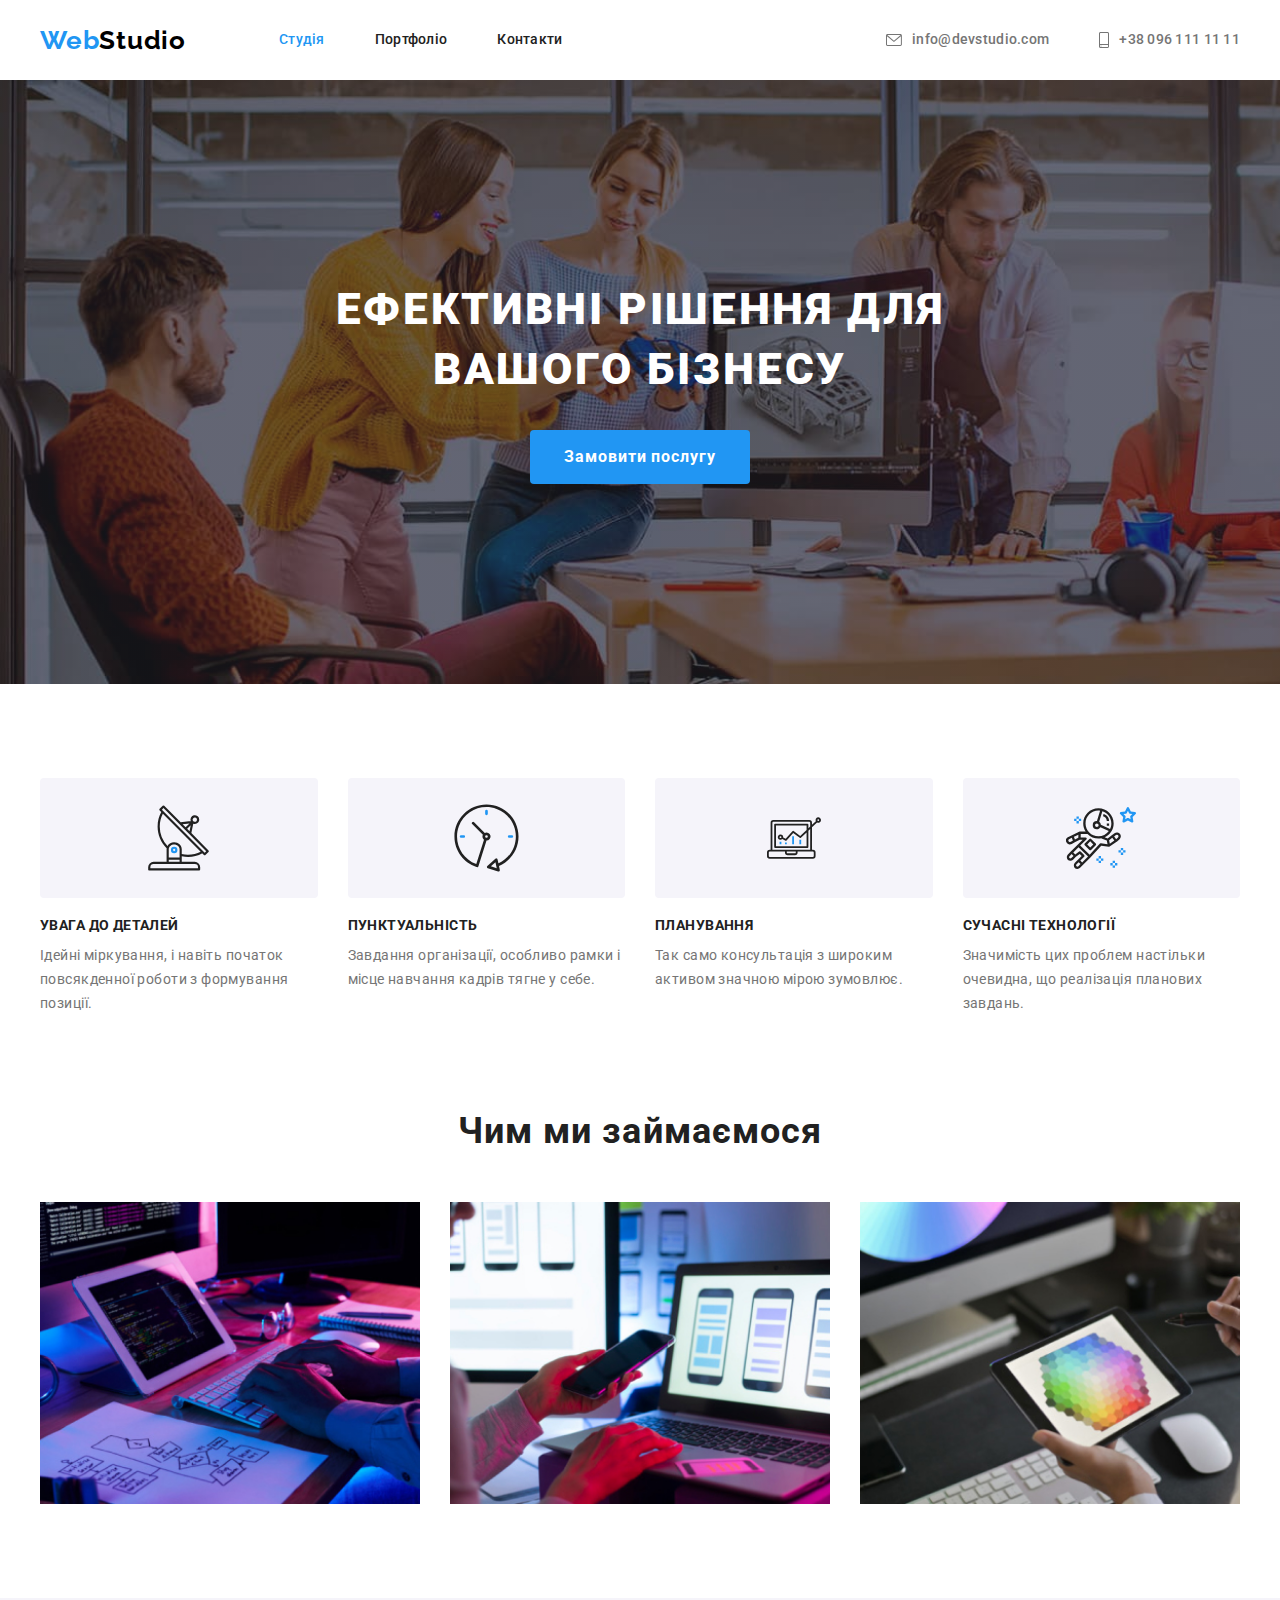
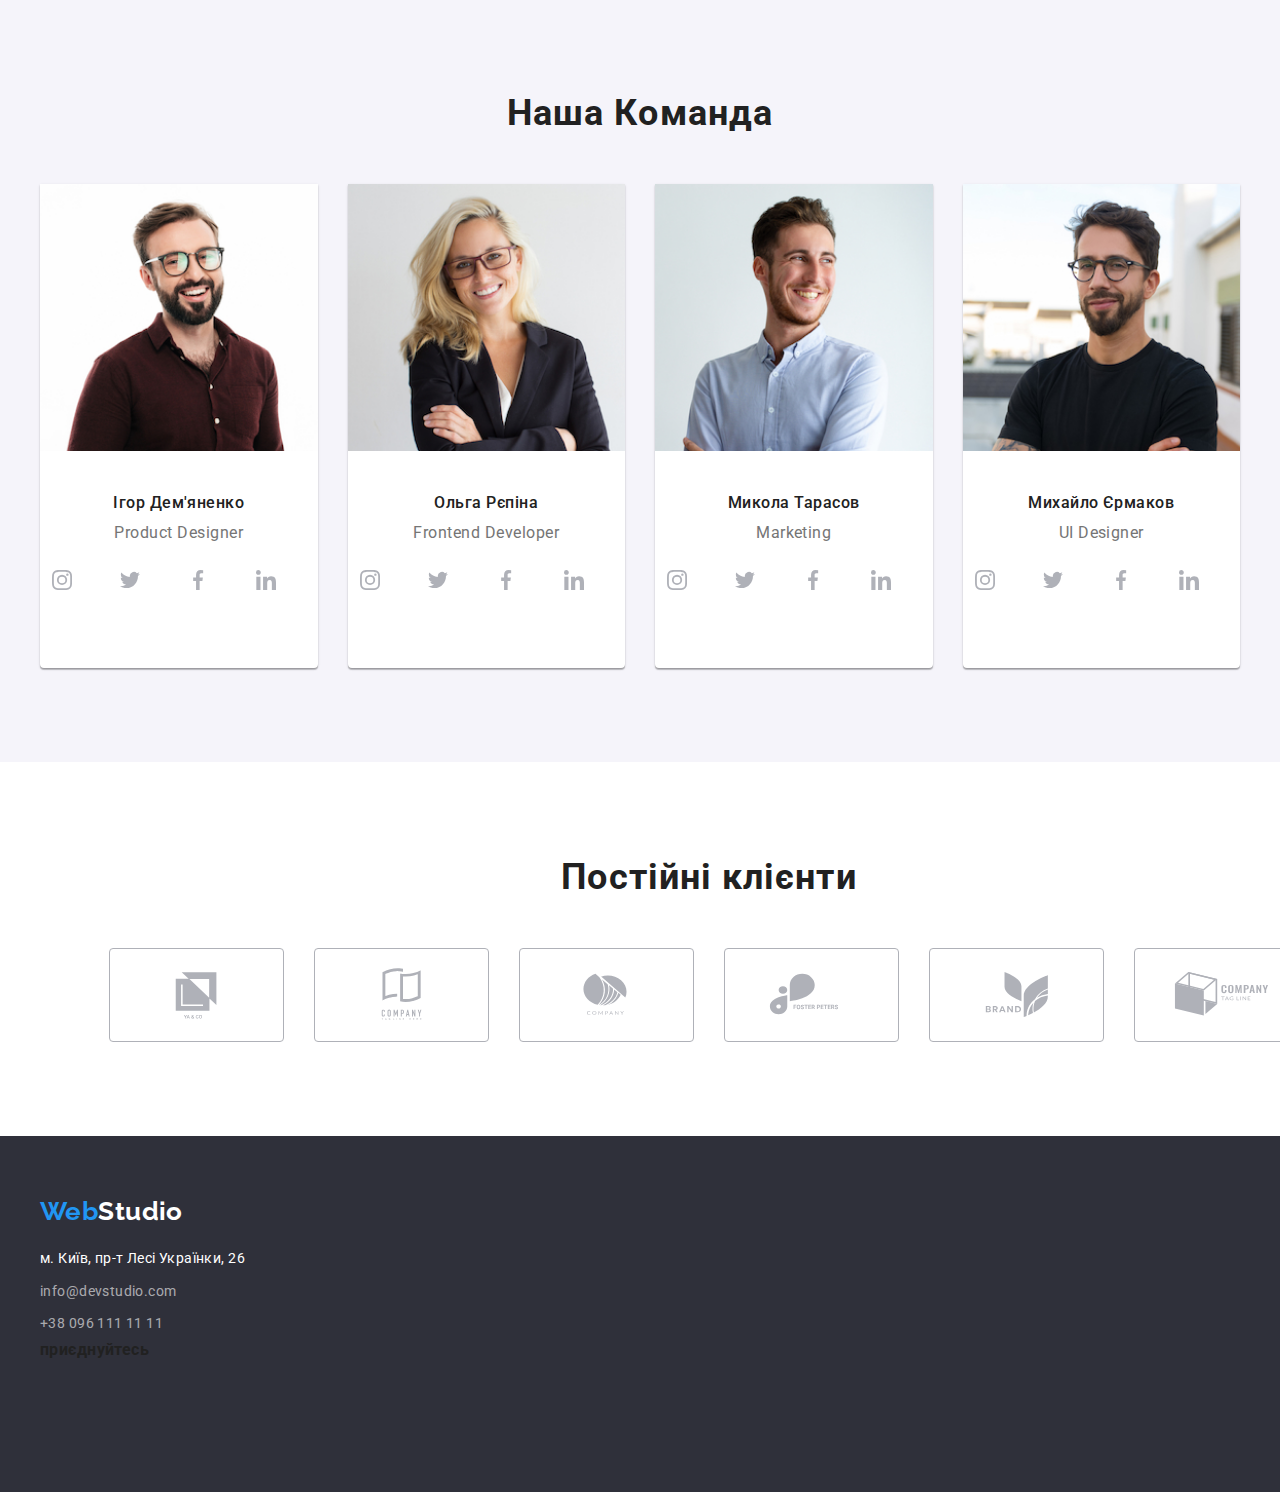
==== commit fea52635: "оформляв свг" ====
--- a/index.html
+++ b/index.html
@@ -38,13 +38,19 @@
         </nav>
 
         <ul class="communication list">
-          <li class="item">
+          <li>
             <a href="mailto:info@devstudio.com" class="link"
+              ><svg class="mail-icon" width="16" height="12">
+                <use href="./images/symbol-defs.svg#icon-envelope"></use></svg
               >info@devstudio.com</a
             >
           </li>
-          <li class="item">
-            <a href="tel:+380961111111" class="link">+38 096 111 11 11</a>
+          <li>
+            <a href="tel:+380961111111" class="link"
+              ><svg class="phone-icon" width="10" height="16">
+                <use href="./images/symbol-defs.svg#icon-smartphone"></use></svg
+              >+38 096 111 11 11</a
+            >
           </li>
         </ul>
       </div>
@@ -157,32 +163,48 @@
                 <p class="team-text">Product Designer</p>
                 <ul class="team-links list">
                   <li class="social-links">
-                    <a href="#" class="link"
-                      ><svg width="20" height="20">
+                    <a
+                      href="#"
+                      target="_blank"
+                      rel="noopener noreferrer nofollow"
+                      class="link"
+                      ><svg class="svg-links" width="20" height="20">
                         <use
                           href="./images/symbol-defs.svg#icon-instagram"
                         ></use></svg
                     ></a>
                   </li>
                   <li class="social-links">
-                    <a href="#" class="link"
-                      ><svg width="20" height="20">
+                    <a
+                      href="#"
+                      target="_blank"
+                      rel="noopener noreferrer nofollow"
+                      class="link"
+                      ><svg class="svg-links" width="20" height="20">
                         <use
                           href="./images/symbol-defs.svg#icon-twitter"
                         ></use></svg
                     ></a>
                   </li>
                   <li class="social-links">
-                    <a href="#" class="link"
-                      ><svg width="20" height="20">
+                    <a
+                      href="#"
+                      target="_blank"
+                      rel="noopener noreferrer nofollow"
+                      class="link"
+                      ><svg class="svg-links" width="20" height="20">
                         <use
                           href="./images/symbol-defs.svg#icon-facebook"
                         ></use></svg
                     ></a>
                   </li>
                   <li class="social-links">
-                    <a href="#" class="link"
-                      ><svg width="20" height="20">
+                    <a
+                      href="#"
+                      target="_blank"
+                      rel="noopener noreferrer nofollow"
+                      class="link"
+                      ><svg class="svg-links" width="20" height="20">
                         <use
                           href="./images/symbol-defs.svg#icon-linkedin"
                         ></use></svg
@@ -198,32 +220,48 @@
                 <p class="team-text">Frontend Developer</p>
                 <ul class="team-links list">
                   <li class="social-links">
-                    <a href="#" class="link"
-                      ><svg width="20" height="20">
+                    <a
+                      href="#"
+                      target="_blank"
+                      rel="noopener noreferrer nofollow"
+                      class="link"
+                      ><svg class="svg-links" width="20" height="20">
                         <use
                           href="./images/symbol-defs.svg#icon-instagram"
                         ></use></svg
                     ></a>
                   </li>
                   <li class="social-links">
-                    <a href="#" class="link"
-                      ><svg width="20" height="20">
+                    <a
+                      href="#"
+                      target="_blank"
+                      rel="noopener noreferrer nofollow"
+                      class="link"
+                      ><svg class="svg-links" width="20" height="20">
                         <use
                           href="./images/symbol-defs.svg#icon-twitter"
                         ></use></svg
                     ></a>
                   </li>
                   <li class="social-links">
-                    <a href="#" class="link"
-                      ><svg width="20" height="20">
+                    <a
+                      href="#"
+                      target="_blank"
+                      rel="noopener noreferrer nofollow"
+                      class="link"
+                      ><svg class="svg-links" width="20" height="20">
                         <use
                           href="./images/symbol-defs.svg#icon-facebook"
                         ></use></svg
                     ></a>
                   </li>
                   <li class="social-links">
-                    <a href="#" class="link"
-                      ><svg width="20" height="20">
+                    <a
+                      href="#"
+                      target="_blank"
+                      rel="noopener noreferrer nofollow"
+                      class="link"
+                      ><svg class="svg-links" width="20" height="20">
                         <use
                           href="./images/symbol-defs.svg#icon-linkedin"
                         ></use></svg
@@ -239,32 +277,48 @@
                 <p class="team-text">Marketing</p>
                 <ul class="team-links list">
                   <li class="social-links">
-                    <a href="#" class="link"
-                      ><svg width="20" height="20">
+                    <a
+                      href="#"
+                      target="_blank"
+                      rel="noopener noreferrer nofollow"
+                      class="link"
+                      ><svg class="svg-links" width="20" height="20">
                         <use
                           href="./images/symbol-defs.svg#icon-instagram"
                         ></use></svg
                     ></a>
                   </li>
                   <li class="social-links">
-                    <a href="#" class="link"
-                      ><svg width="20" height="20">
+                    <a
+                      href="#"
+                      target="_blank"
+                      rel="noopener noreferrer nofollow"
+                      class="link"
+                      ><svg class="svg-links" width="20" height="20">
                         <use
                           href="./images/symbol-defs.svg#icon-twitter"
                         ></use></svg
                     ></a>
                   </li>
                   <li class="social-links">
-                    <a href="#" class="link"
-                      ><svg width="20" height="20">
+                    <a
+                      href="#"
+                      target="_blank"
+                      rel="noopener noreferrer nofollow"
+                      class="link"
+                      ><svg class="svg-links" width="20" height="20">
                         <use
                           href="./images/symbol-defs.svg#icon-facebook"
                         ></use></svg
                     ></a>
                   </li>
                   <li class="social-links">
-                    <a href="#" class="link"
-                      ><svg width="20" height="20">
+                    <a
+                      href="#"
+                      target="_blank"
+                      rel="noopener noreferrer nofollow"
+                      class="link"
+                      ><svg class="svg-links" width="20" height="20">
                         <use
                           href="./images/symbol-defs.svg#icon-linkedin"
                         ></use></svg
@@ -284,32 +338,48 @@
                 <p class="team-text">UI Designer</p>
                 <ul class="team-links list">
                   <li class="social-links">
-                    <a href="#" class="link"
-                      ><svg width="20" height="20">
+                    <a
+                      href="#"
+                      target="_blank"
+                      rel="noopener noreferrer nofollow"
+                      class="link"
+                      ><svg class="svg-links" width="20" height="20">
                         <use
                           href="./images/symbol-defs.svg#icon-instagram"
                         ></use></svg
                     ></a>
                   </li>
                   <li class="social-links">
-                    <a href="#" class="link"
-                      ><svg width="20" height="20">
+                    <a
+                      href="#"
+                      target="_blank"
+                      rel="noopener noreferrer nofollow"
+                      class="link"
+                      ><svg class="svg-links" width="20" height="20">
                         <use
                           href="./images/symbol-defs.svg#icon-twitter"
                         ></use></svg
                     ></a>
                   </li>
                   <li class="social-links">
-                    <a href="#" class="link"
-                      ><svg width="20" height="20">
+                    <a
+                      href="#"
+                      target="_blank"
+                      rel="noopener noreferrer nofollow"
+                      class="link"
+                      ><svg class="svg-links" width="20" height="20">
                         <use
                           href="./images/symbol-defs.svg#icon-facebook"
                         ></use></svg
                     ></a>
                   </li>
                   <li class="social-links">
-                    <a href="#" class="link"
-                      ><svg width="20" height="20">
+                    <a
+                      href="#"
+                      target="_blank"
+                      rel="noopener noreferrer nofollow"
+                      class="link"
+                      ><svg class="svg-links" width="20" height="20">
                         <use
                           href="./images/symbol-defs.svg#icon-linkedin"
                         ></use></svg
@@ -327,19 +397,31 @@
           <h2 class="section-title">Постійні клієнти</h2>
           <ul class="clients-list list">
             <li class="company-logo">
-              <a href="" class="link"
+              <a
+                href="#"
+                target="_blank"
+                rel="noopener noreferrer nofollow"
+                class="link"
                 ><svg class="clients-logo" width="106" height="60">
                   <use href="./images/symbol-defs.svg#icon-logo-one"></use></svg
               ></a>
             </li>
             <li class="company-logo">
-              <a href="" class="link"
+              <a
+                href="#"
+                target="_blank"
+                rel="noopener noreferrer nofollow"
+                class="link"
                 ><svg class="clients-logo" width="106" height="60">
                   <use href="./images/symbol-defs.svg#icon-logo-two"></use></svg
               ></a>
             </li>
             <li class="company-logo">
-              <a href="" class="link"
+              <a
+                href="#"
+                target="_blank"
+                rel="noopener noreferrer nofollow"
+                class="link"
                 ><svg class="clients-logo" width="106" height="60">
                   <use
                     href="./images/symbol-defs.svg#icon-logo-three"
@@ -347,7 +429,11 @@
               ></a>
             </li>
             <li class="company-logo">
-              <a href="" class="link"
+              <a
+                href="#"
+                target="_blank"
+                rel="noopener noreferrer nofollow"
+                class="link"
                 ><svg class="clients-logo" width="106" height="60">
                   <use
                     href="./images/symbol-defs.svg#icon-logo-four"
@@ -355,7 +441,11 @@
               ></a>
             </li>
             <li class="company-logo">
-              <a href="" class="link"
+              <a
+                href="#"
+                target="_blank"
+                rel="noopener noreferrer nofollow"
+                class="link"
                 ><svg class="clients-logo" width="106" height="60">
                   <use
                     href="./images/symbol-defs.svg#icon-logo-five"
@@ -363,7 +453,11 @@
               ></a>
             </li>
             <li class="company-logo">
-              <a href="" class="link"
+              <a
+                href="#"
+                target="_blank"
+                rel="noopener noreferrer nofollow"
+                class="link"
                 ><svg class="clients-logo" width="106" height="60">
                   <use href="./images/symbol-defs.svg#icon-logo-six"></use></svg
               ></a>
@@ -374,42 +468,39 @@
     </main>
     <!--підвал-->
     <footer class="last-page">
-      <div class="container">
-        <div class="divone">
-          <a href="./index.html" class="logo-footer"
-            ><span class="logo-word">Web</span>Studio</a
-          >
-          <h3>приєднуйтесь</h3>
-        </div>
-
-        <div class="divtwo">
-          <address>
-            <ul class="address list">
-              <li class="contact footer-address">
-                <a
-                  href="https://goo.gl/maps/CPtrU1FHBa2aNyZL9"
-                  target="_blank"
-                  rel="noopener noreferrer nofollow"
-                  class="link"
-                  >м. Київ, пр-т Лесі Українки, 26</a
-                >
-              </li>
-              <li class="contact">
-                <a href="mailto:info@devstudio.com" class="link"
-                  >info@devstudio.com</a
-                >
-              </li>
-              <li class="contact">
-                <a href="tel:+380961111111" class="link">+38 096 111 11 11</a>
-              </li>
-            </ul>
-          </address>
-
-          <ul>
-            <li></li>
-            <li></li>
-            <li></li>
-            <li></li>
+      <div class="container footer-social-links">
+        <a href="./index.html" class="logo-footer"
+          ><span class="logo-word">Web</span>Studio</a
+        >
+        <address>
+          <ul class="address list">
+            <li class="contact footer-address">
+              <a
+                href="https://goo.gl/maps/CPtrU1FHBa2aNyZL9"
+                target="_blank"
+                rel="noopener noreferrer nofollow"
+                class="link"
+                >м. Київ, пр-т Лесі Українки, 26</a
+              >
+            </li>
+            <li class="contact">
+              <a href="mailto:info@devstudio.com" class="link"
+                >info@devstudio.com</a
+              >
+            </li>
+            <li class="contact">
+              <a href="tel:+380961111111" class="link">+38 096 111 11 11</a>
+            </li>
+          </ul>
+        </address>
+
+        <div class="footer-links">
+          <h3 class="social-title">приєднуйтесь</h3>
+          <ul class="social-links list">
+            <li class="social-items link"></li>
+            <li class="social-items link"></li>
+            <li class="social-items link"></li>
+            <li class="social-items link"></li>
           </ul>
         </div>
       </div>
--- a/css/styles.css
+++ b/css/styles.css
@@ -157,7 +157,16 @@
   color: var(--accent-color);
 }
 
-/* second section */
+.mail-icon,
+.phone-icon {
+  margin-right: 10px;
+  vertical-align: middle;
+}
+
+.link .mail-icon,
+.link .phone-icon {
+  fill: currentColor;
+}
 
 /* hero */
 .section-hero {
@@ -169,7 +178,12 @@
   max-width: 1600px;
   margin-left: auto;
   margin-right: auto;
-  background-image: url(../images/background-image.jpg);
+  background-image: linear-gradient(
+      to right,
+      rgba(47, 48, 58, 0.4),
+      rgba(47, 48, 58, 0.4)
+    ),
+    url(../images/background-image.jpg);
   background-repeat: no-repeat;
   background-size: cover;
 }
@@ -307,12 +321,19 @@
 
 .team-links {
   display: flex;
-  padding: 0 32px;
-  gap: 34px;
-  justify-content: center;
+  /* gap: 10px; */
+  /* justify-content: center; */
 }
 
 .social-links {
+  display: block;
+  padding: 12px;
+  width: 44px;
+  height: 44px;
+  border-radius: 50%;
+}
+
+.svg-links {
 }
 
 /* click */
@@ -352,25 +373,22 @@
   padding: 94px;
 }
 
-.divone {
-  display: flex;
-}
-
-.divtwo {
-  display: flex;
-}
-
 .clients-list {
   display: flex;
-  flex-wrap: wrap;
   gap: 30px;
 }
 
 .company-logo {
-  width: 170px;
-  height: 92px;
+  flex-basis: calc((100% - 150px) / 6);
   border: 1px solid #afb1b8;
   border-radius: 4px;
+}
+
+.clients-logo {
+  display: block;
+  margin-right: auto;
+  margin-left: auto;
+  padding: 16px 32px;
 }
 
 /* portfolio section */
@@ -504,3 +522,7 @@
 .footer-addres .link:focus {
   color: var(--accent-color);
 }
+
+.footer-social-links {
+  /* display: flex; */
+}
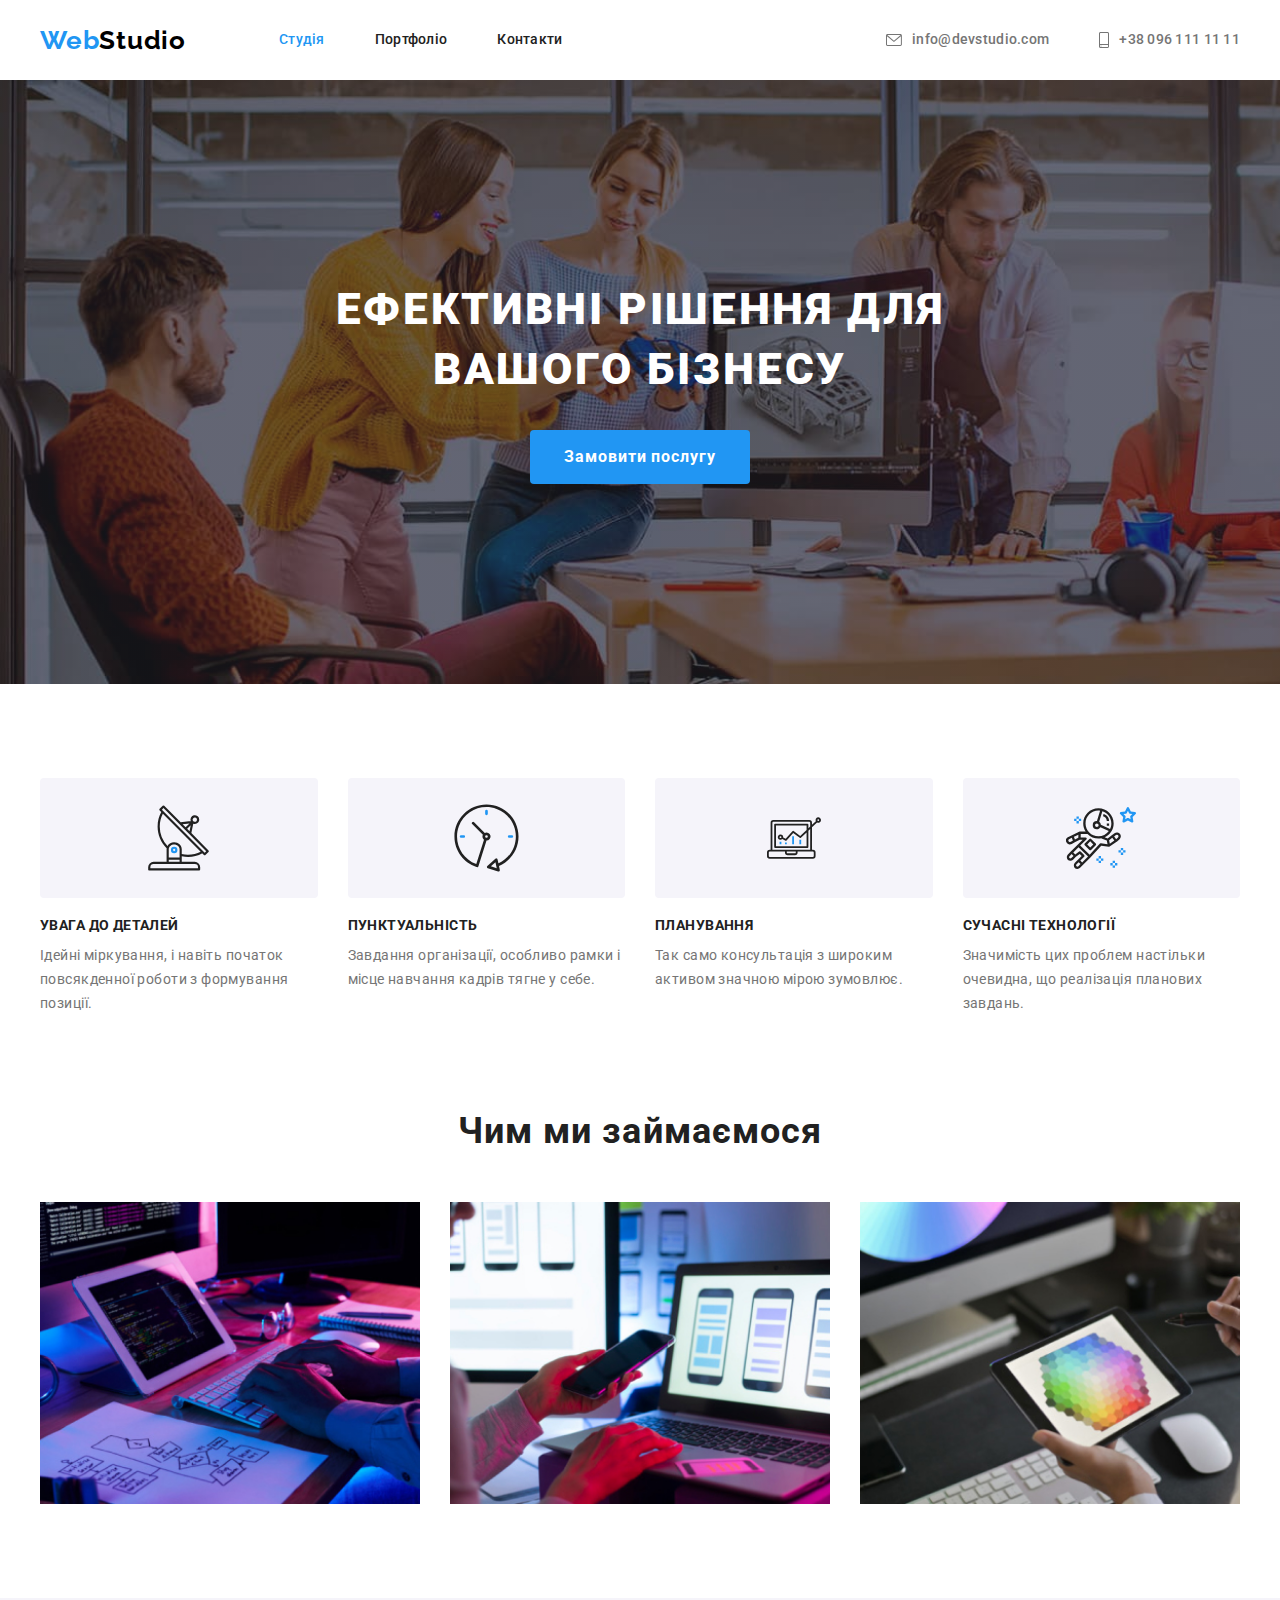
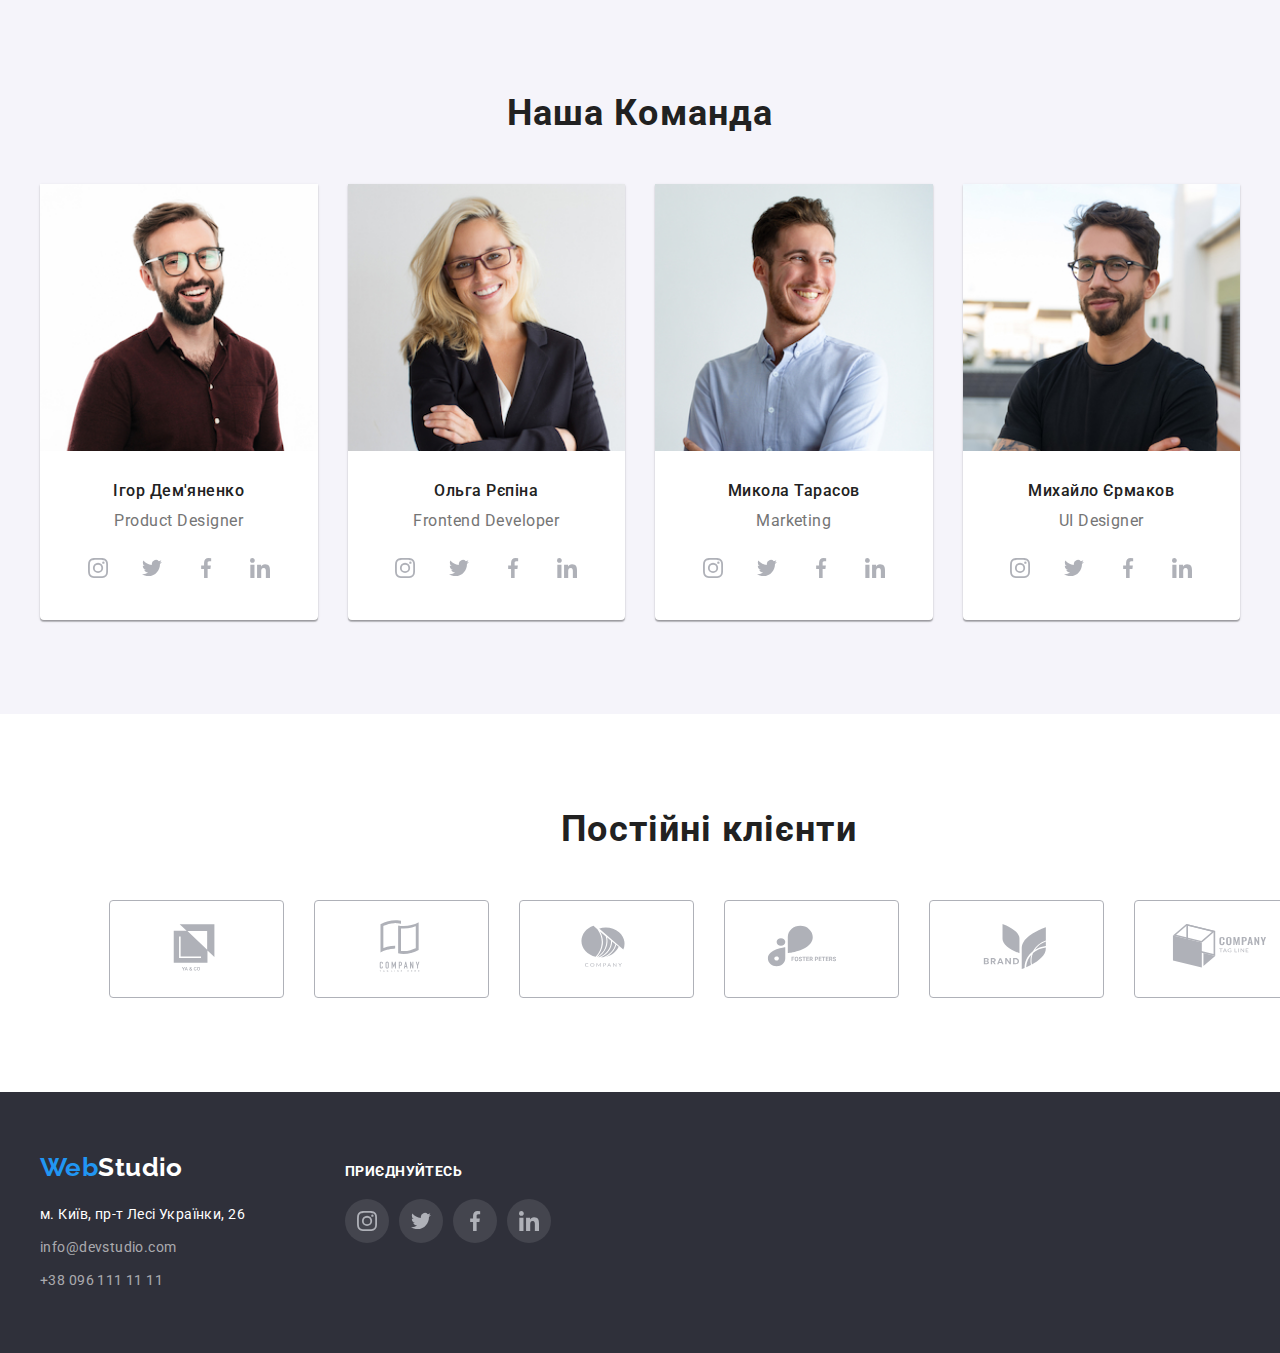
==== commit 5fd7e55f: "оформим іконки в команді, клієнтаї і футері" ====
--- a/index.html
+++ b/index.html
@@ -162,48 +162,48 @@
                 <h3 class="title">Ігор Дем'яненко</h3>
                 <p class="team-text">Product Designer</p>
                 <ul class="team-links list">
-                  <li class="social-links">
-                    <a
-                      href="#"
-                      target="_blank"
-                      rel="noopener noreferrer nofollow"
-                      class="link"
+                  <li>
+                    <a
+                      href="#"
+                      target="_blank"
+                      rel="noopener noreferrer nofollow"
+                      class="social-links link"
                       ><svg class="svg-links" width="20" height="20">
                         <use
                           href="./images/symbol-defs.svg#icon-instagram"
                         ></use></svg
                     ></a>
                   </li>
-                  <li class="social-links">
-                    <a
-                      href="#"
-                      target="_blank"
-                      rel="noopener noreferrer nofollow"
-                      class="link"
+                  <li>
+                    <a
+                      href="#"
+                      target="_blank"
+                      rel="noopener noreferrer nofollow"
+                      class="social-links link"
                       ><svg class="svg-links" width="20" height="20">
                         <use
                           href="./images/symbol-defs.svg#icon-twitter"
                         ></use></svg
                     ></a>
                   </li>
-                  <li class="social-links">
-                    <a
-                      href="#"
-                      target="_blank"
-                      rel="noopener noreferrer nofollow"
-                      class="link"
+                  <li>
+                    <a
+                      href="#"
+                      target="_blank"
+                      rel="noopener noreferrer nofollow"
+                      class="social-links link"
                       ><svg class="svg-links" width="20" height="20">
                         <use
                           href="./images/symbol-defs.svg#icon-facebook"
                         ></use></svg
                     ></a>
                   </li>
-                  <li class="social-links">
-                    <a
-                      href="#"
-                      target="_blank"
-                      rel="noopener noreferrer nofollow"
-                      class="link"
+                  <li>
+                    <a
+                      href="#"
+                      target="_blank"
+                      rel="noopener noreferrer nofollow"
+                      class="social-links link"
                       ><svg class="svg-links" width="20" height="20">
                         <use
                           href="./images/symbol-defs.svg#icon-linkedin"
@@ -219,48 +219,48 @@
                 <h3 class="title">Ольга Рєпіна</h3>
                 <p class="team-text">Frontend Developer</p>
                 <ul class="team-links list">
-                  <li class="social-links">
-                    <a
-                      href="#"
-                      target="_blank"
-                      rel="noopener noreferrer nofollow"
-                      class="link"
+                  <li>
+                    <a
+                      href="#"
+                      target="_blank"
+                      rel="noopener noreferrer nofollow"
+                      class="social-links link"
                       ><svg class="svg-links" width="20" height="20">
                         <use
                           href="./images/symbol-defs.svg#icon-instagram"
                         ></use></svg
                     ></a>
                   </li>
-                  <li class="social-links">
-                    <a
-                      href="#"
-                      target="_blank"
-                      rel="noopener noreferrer nofollow"
-                      class="link"
+                  <li>
+                    <a
+                      href="#"
+                      target="_blank"
+                      rel="noopener noreferrer nofollow"
+                      class="social-links link"
                       ><svg class="svg-links" width="20" height="20">
                         <use
                           href="./images/symbol-defs.svg#icon-twitter"
                         ></use></svg
                     ></a>
                   </li>
-                  <li class="social-links">
-                    <a
-                      href="#"
-                      target="_blank"
-                      rel="noopener noreferrer nofollow"
-                      class="link"
+                  <li>
+                    <a
+                      href="#"
+                      target="_blank"
+                      rel="noopener noreferrer nofollow"
+                      class="social-links link"
                       ><svg class="svg-links" width="20" height="20">
                         <use
                           href="./images/symbol-defs.svg#icon-facebook"
                         ></use></svg
                     ></a>
                   </li>
-                  <li class="social-links">
-                    <a
-                      href="#"
-                      target="_blank"
-                      rel="noopener noreferrer nofollow"
-                      class="link"
+                  <li>
+                    <a
+                      href="#"
+                      target="_blank"
+                      rel="noopener noreferrer nofollow"
+                      class="social-links link"
                       ><svg class="svg-links" width="20" height="20">
                         <use
                           href="./images/symbol-defs.svg#icon-linkedin"
@@ -276,48 +276,48 @@
                 <h3 class="title">Микола Тарасов</h3>
                 <p class="team-text">Marketing</p>
                 <ul class="team-links list">
-                  <li class="social-links">
-                    <a
-                      href="#"
-                      target="_blank"
-                      rel="noopener noreferrer nofollow"
-                      class="link"
+                  <li>
+                    <a
+                      href="#"
+                      target="_blank"
+                      rel="noopener noreferrer nofollow"
+                      class="social-links link"
                       ><svg class="svg-links" width="20" height="20">
                         <use
                           href="./images/symbol-defs.svg#icon-instagram"
                         ></use></svg
                     ></a>
                   </li>
-                  <li class="social-links">
-                    <a
-                      href="#"
-                      target="_blank"
-                      rel="noopener noreferrer nofollow"
-                      class="link"
+                  <li>
+                    <a
+                      href="#"
+                      target="_blank"
+                      rel="noopener noreferrer nofollow"
+                      class="social-links link"
                       ><svg class="svg-links" width="20" height="20">
                         <use
                           href="./images/symbol-defs.svg#icon-twitter"
                         ></use></svg
                     ></a>
                   </li>
-                  <li class="social-links">
-                    <a
-                      href="#"
-                      target="_blank"
-                      rel="noopener noreferrer nofollow"
-                      class="link"
+                  <li>
+                    <a
+                      href="#"
+                      target="_blank"
+                      rel="noopener noreferrer nofollow"
+                      class="social-links link"
                       ><svg class="svg-links" width="20" height="20">
                         <use
                           href="./images/symbol-defs.svg#icon-facebook"
                         ></use></svg
                     ></a>
                   </li>
-                  <li class="social-links">
-                    <a
-                      href="#"
-                      target="_blank"
-                      rel="noopener noreferrer nofollow"
-                      class="link"
+                  <li>
+                    <a
+                      href="#"
+                      target="_blank"
+                      rel="noopener noreferrer nofollow"
+                      class="social-links link"
                       ><svg class="svg-links" width="20" height="20">
                         <use
                           href="./images/symbol-defs.svg#icon-linkedin"
@@ -337,48 +337,48 @@
                 <h3 class="title">Михайло Єрмаков</h3>
                 <p class="team-text">UI Designer</p>
                 <ul class="team-links list">
-                  <li class="social-links">
-                    <a
-                      href="#"
-                      target="_blank"
-                      rel="noopener noreferrer nofollow"
-                      class="link"
+                  <li>
+                    <a
+                      href="#"
+                      target="_blank"
+                      rel="noopener noreferrer nofollow"
+                      class="social-links link"
                       ><svg class="svg-links" width="20" height="20">
                         <use
                           href="./images/symbol-defs.svg#icon-instagram"
                         ></use></svg
                     ></a>
                   </li>
-                  <li class="social-links">
-                    <a
-                      href="#"
-                      target="_blank"
-                      rel="noopener noreferrer nofollow"
-                      class="link"
+                  <li>
+                    <a
+                      href="#"
+                      target="_blank"
+                      rel="noopener noreferrer nofollow"
+                      class="social-links link"
                       ><svg class="svg-links" width="20" height="20">
                         <use
                           href="./images/symbol-defs.svg#icon-twitter"
                         ></use></svg
                     ></a>
                   </li>
-                  <li class="social-links">
-                    <a
-                      href="#"
-                      target="_blank"
-                      rel="noopener noreferrer nofollow"
-                      class="link"
+                  <li>
+                    <a
+                      href="#"
+                      target="_blank"
+                      rel="noopener noreferrer nofollow"
+                      class="social-links link"
                       ><svg class="svg-links" width="20" height="20">
                         <use
                           href="./images/symbol-defs.svg#icon-facebook"
                         ></use></svg
                     ></a>
                   </li>
-                  <li class="social-links">
-                    <a
-                      href="#"
-                      target="_blank"
-                      rel="noopener noreferrer nofollow"
-                      class="link"
+                  <li>
+                    <a
+                      href="#"
+                      target="_blank"
+                      rel="noopener noreferrer nofollow"
+                      class="social-links link"
                       ><svg class="svg-links" width="20" height="20">
                         <use
                           href="./images/symbol-defs.svg#icon-linkedin"
@@ -401,7 +401,7 @@
                 href="#"
                 target="_blank"
                 rel="noopener noreferrer nofollow"
-                class="link"
+                class="company-link link"
                 ><svg class="clients-logo" width="106" height="60">
                   <use href="./images/symbol-defs.svg#icon-logo-one"></use></svg
               ></a>
@@ -411,7 +411,7 @@
                 href="#"
                 target="_blank"
                 rel="noopener noreferrer nofollow"
-                class="link"
+                class="company-link link"
                 ><svg class="clients-logo" width="106" height="60">
                   <use href="./images/symbol-defs.svg#icon-logo-two"></use></svg
               ></a>
@@ -421,7 +421,7 @@
                 href="#"
                 target="_blank"
                 rel="noopener noreferrer nofollow"
-                class="link"
+                class="company-link link"
                 ><svg class="clients-logo" width="106" height="60">
                   <use
                     href="./images/symbol-defs.svg#icon-logo-three"
@@ -433,7 +433,7 @@
                 href="#"
                 target="_blank"
                 rel="noopener noreferrer nofollow"
-                class="link"
+                class="company-link link"
                 ><svg class="clients-logo" width="106" height="60">
                   <use
                     href="./images/symbol-defs.svg#icon-logo-four"
@@ -445,7 +445,7 @@
                 href="#"
                 target="_blank"
                 rel="noopener noreferrer nofollow"
-                class="link"
+                class="company-link link"
                 ><svg class="clients-logo" width="106" height="60">
                   <use
                     href="./images/symbol-defs.svg#icon-logo-five"
@@ -457,7 +457,7 @@
                 href="#"
                 target="_blank"
                 rel="noopener noreferrer nofollow"
-                class="link"
+                class="company-link link"
                 ><svg class="clients-logo" width="106" height="60">
                   <use href="./images/symbol-defs.svg#icon-logo-six"></use></svg
               ></a>
@@ -469,38 +469,79 @@
     <!--підвал-->
     <footer class="last-page">
       <div class="container footer-social-links">
-        <a href="./index.html" class="logo-footer"
-          ><span class="logo-word">Web</span>Studio</a
-        >
-        <address>
-          <ul class="address list">
-            <li class="contact footer-address">
-              <a
-                href="https://goo.gl/maps/CPtrU1FHBa2aNyZL9"
-                target="_blank"
-                rel="noopener noreferrer nofollow"
-                class="link"
-                >м. Київ, пр-т Лесі Українки, 26</a
-              >
-            </li>
-            <li class="contact">
-              <a href="mailto:info@devstudio.com" class="link"
-                >info@devstudio.com</a
-              >
-            </li>
-            <li class="contact">
-              <a href="tel:+380961111111" class="link">+38 096 111 11 11</a>
-            </li>
-          </ul>
-        </address>
+        <div>
+          <a href="./index.html" class="logo-footer"
+            ><span class="logo-word">Web</span>Studio</a
+          >
+
+          <address>
+            <ul class="address list">
+              <li class="contact footer-address">
+                <a
+                  href="https://goo.gl/maps/CPtrU1FHBa2aNyZL9"
+                  target="_blank"
+                  rel="noopener noreferrer nofollow"
+                  class="link"
+                  >м. Київ, пр-т Лесі Українки, 26</a
+                >
+              </li>
+              <li class="contact">
+                <a href="mailto:info@devstudio.com" class="link"
+                  >info@devstudio.com</a
+                >
+              </li>
+              <li class="contact">
+                <a href="tel:+380961111111" class="link">+38 096 111 11 11</a>
+              </li>
+            </ul>
+          </address>
+        </div>
 
         <div class="footer-links">
           <h3 class="social-title">приєднуйтесь</h3>
-          <ul class="social-links list">
-            <li class="social-items link"></li>
-            <li class="social-items link"></li>
-            <li class="social-items link"></li>
-            <li class="social-items link"></li>
+          <ul class="footer-items-link list">
+            <li>
+              <a
+                href="#"
+                target="_blank"
+                rel="noopener noreferrer nofollow"
+                class="social-items link"
+                ><svg class="svg-links" width="20" height="20">
+                  <use
+                    href="./images/symbol-defs.svg#icon-instagram"
+                  ></use></svg
+              ></a>
+            </li>
+            <li>
+              <a
+                href="#"
+                target="_blank"
+                rel="noopener noreferrer nofollow"
+                class="social-items link"
+                ><svg class="svg-links" width="20" height="20">
+                  <use href="./images/symbol-defs.svg#icon-twitter"></use></svg
+              ></a>
+            </li>
+            <li>
+              <a
+                href="#"
+                target="_blank"
+                rel="noopener noreferrer nofollow"
+                class="social-items link"
+                ><svg class="svg-links" width="20" height="20">
+                  <use href="./images/symbol-defs.svg#icon-facebook"></use></svg
+              ></a>
+            </li>
+            <li>
+              <a
+                href="#"
+                target="_blank"
+                rel="noopener noreferrer nofollow"
+                class="social-items link"
+                ><svg class="svg-links" width="20" height="20">
+                  <use href="./images/symbol-defs.svg#icon-linkedin"></use></svg
+              ></a>
+            </li>
           </ul>
         </div>
       </div>
--- a/css/styles.css
+++ b/css/styles.css
@@ -6,6 +6,7 @@
   --primary-white-color: #ffffff;
   --hero-footer-color: #2f303a;
   --bcg-color-button: #f5f4fa;
+  --svg-color: #afb1b8;
   --address-color: rgba(255, 255, 255, 0.6);
   --main-font-family: "Roboto", sans-serif;
   --main-font-size: 16px;
@@ -316,24 +317,32 @@
 }
 
 .text-helper {
-  padding: 42px 0;
+  padding: 30px 0;
 }
 
 .team-links {
   display: flex;
-  /* gap: 10px; */
-  /* justify-content: center; */
+  gap: 10px;
+  justify-content: center;
+}
+
+.svg-links {
+  fill: var(--svg-color);
+  padding: 12px;
 }
 
 .social-links {
   display: block;
-  padding: 12px;
   width: 44px;
   height: 44px;
   border-radius: 50%;
 }
 
-.svg-links {
+.team-links .link:hover,
+.team-links .link:focus {
+  fill: var(--primary-white-color);
+  background-color: var(--accent-color);
+  border-radius: 50%;
 }
 
 /* click */
@@ -380,15 +389,25 @@
 
 .company-logo {
   flex-basis: calc((100% - 150px) / 6);
-  border: 1px solid #afb1b8;
+}
+
+.company-link {
+  display: block;
+  padding: 16px 32px;
+
+  color: var(--svg-color);
+  border: 1px solid var(--svg-color);
   border-radius: 4px;
 }
 
+.clients-list .link:hover,
+.clients-list .link:focus {
+  border: 1px solid var(--accent-color);
+  color: var(--accent-color);
+}
+
 .clients-logo {
-  display: block;
-  margin-right: auto;
-  margin-left: auto;
-  padding: 16px 32px;
+  fill: currentColor;
 }
 
 /* portfolio section */
@@ -396,10 +415,7 @@
   display: flex;
   justify-content: center;
   margin-bottom: 50px;
-}
-
-.filter .items:not(:last-child) {
-  margin-right: 8px;
+  gap: 8px;
 }
 
 .filter .btn {
@@ -440,6 +456,16 @@
 
 .work-list {
   flex-basis: calc((100% - 60px) / 3);
+}
+
+.work-list:hover {
+  box-shadow: 0px 1px 1px rgba(0, 0, 0, 0.12), 0px 4px 4px rgba(0, 0, 0, 0.06),
+    1px 4px 6px rgba(0, 0, 0, 0.16);
+}
+
+.work-link:focus {
+  box-shadow: 0px 1px 1px rgba(0, 0, 0, 0.12), 0px 4px 4px rgba(0, 0, 0, 0.06),
+    1px 4px 6px rgba(0, 0, 0, 0.16);
 }
 
 .works-title {
@@ -524,5 +550,37 @@
 }
 
 .footer-social-links {
-  /* display: flex; */
-}
+  display: flex;
+  gap: 100px;
+  align-items: baseline;
+}
+
+.social-title {
+  margin-bottom: 20px;
+
+  color: var(--primary-white-color);
+  font-weight: 700;
+  font-size: 14px;
+  line-height: 16px;
+  letter-spacing: 0.03em;
+  text-transform: uppercase;
+}
+
+.footer-items-link {
+  display: flex;
+  gap: 10px;
+}
+
+.social-items {
+  display: block;
+  width: 44px;
+  height: 44px;
+  border-radius: 50%;
+
+  background-color: rgba(255, 255, 255, 0.1);
+}
+
+.footer-items-link .link:hover,
+.footer-items-link .link:focus {
+  background-color: var(--accent-color);
+}
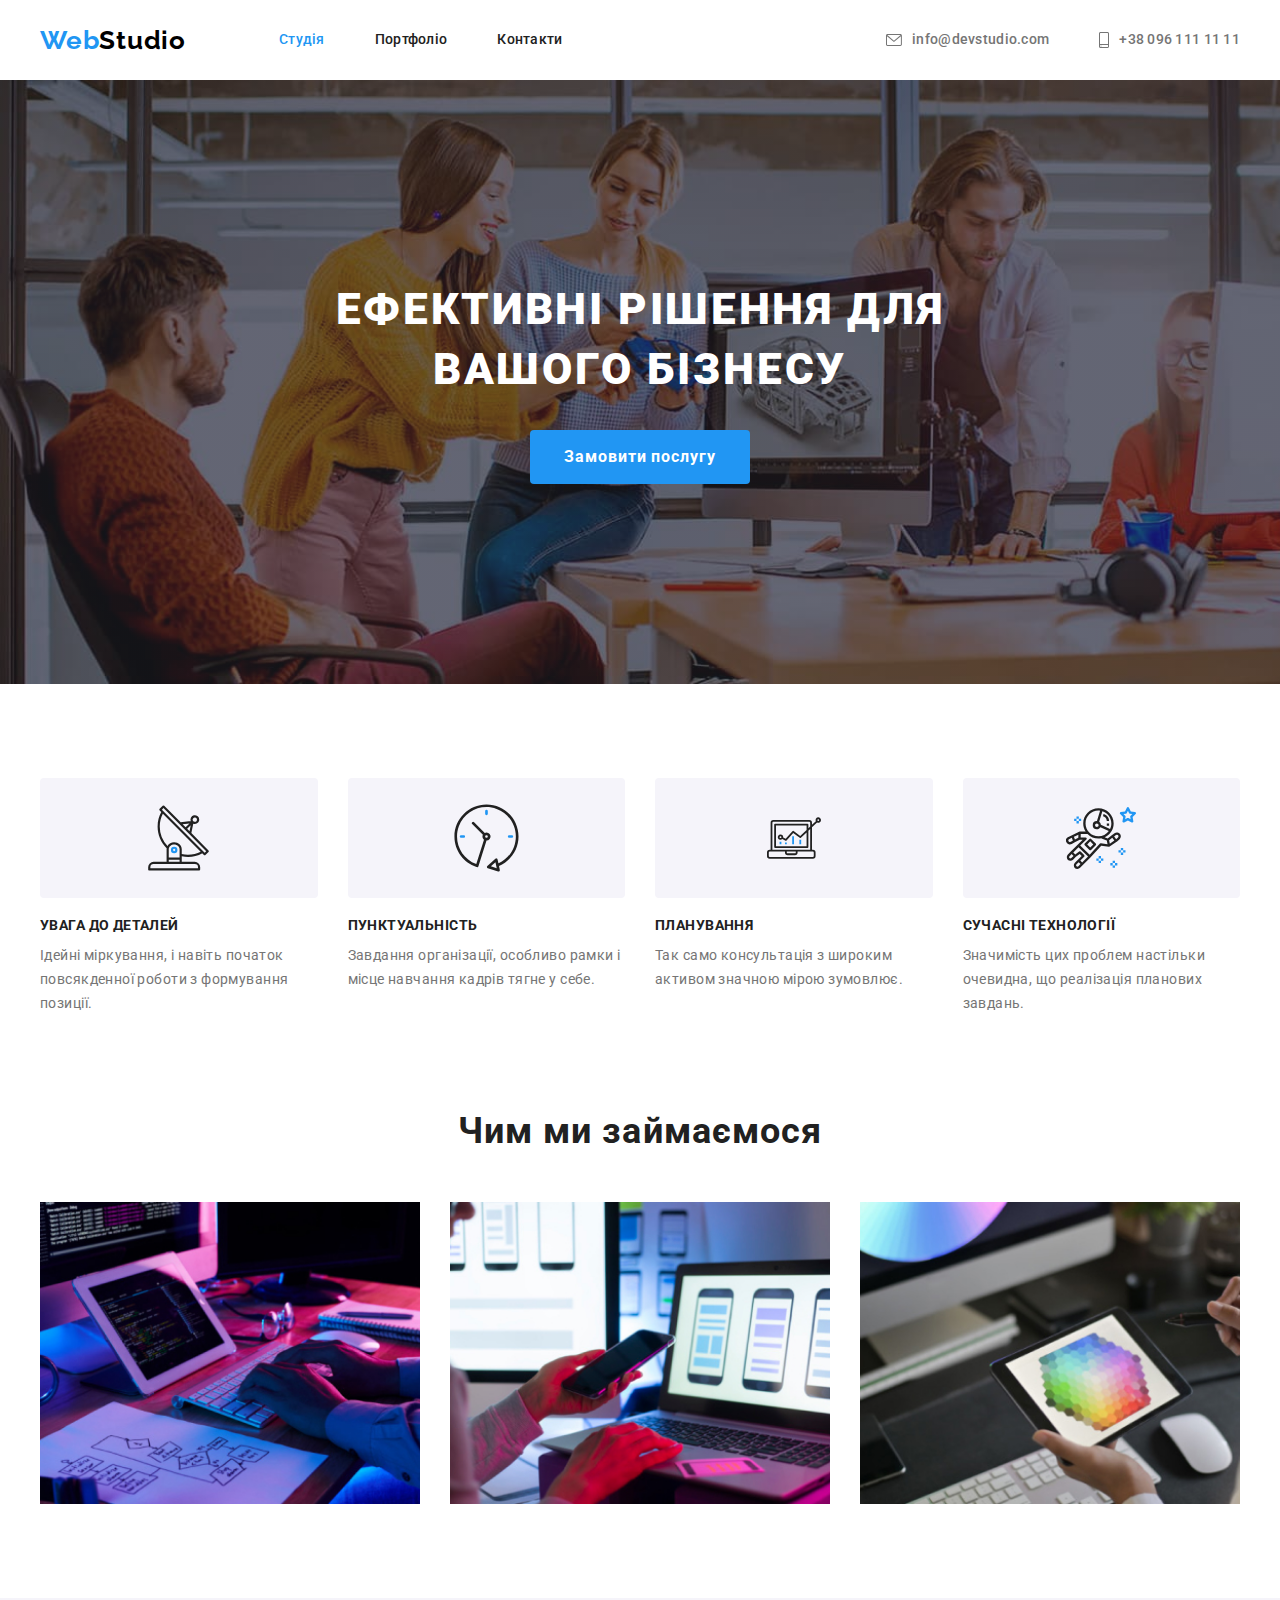
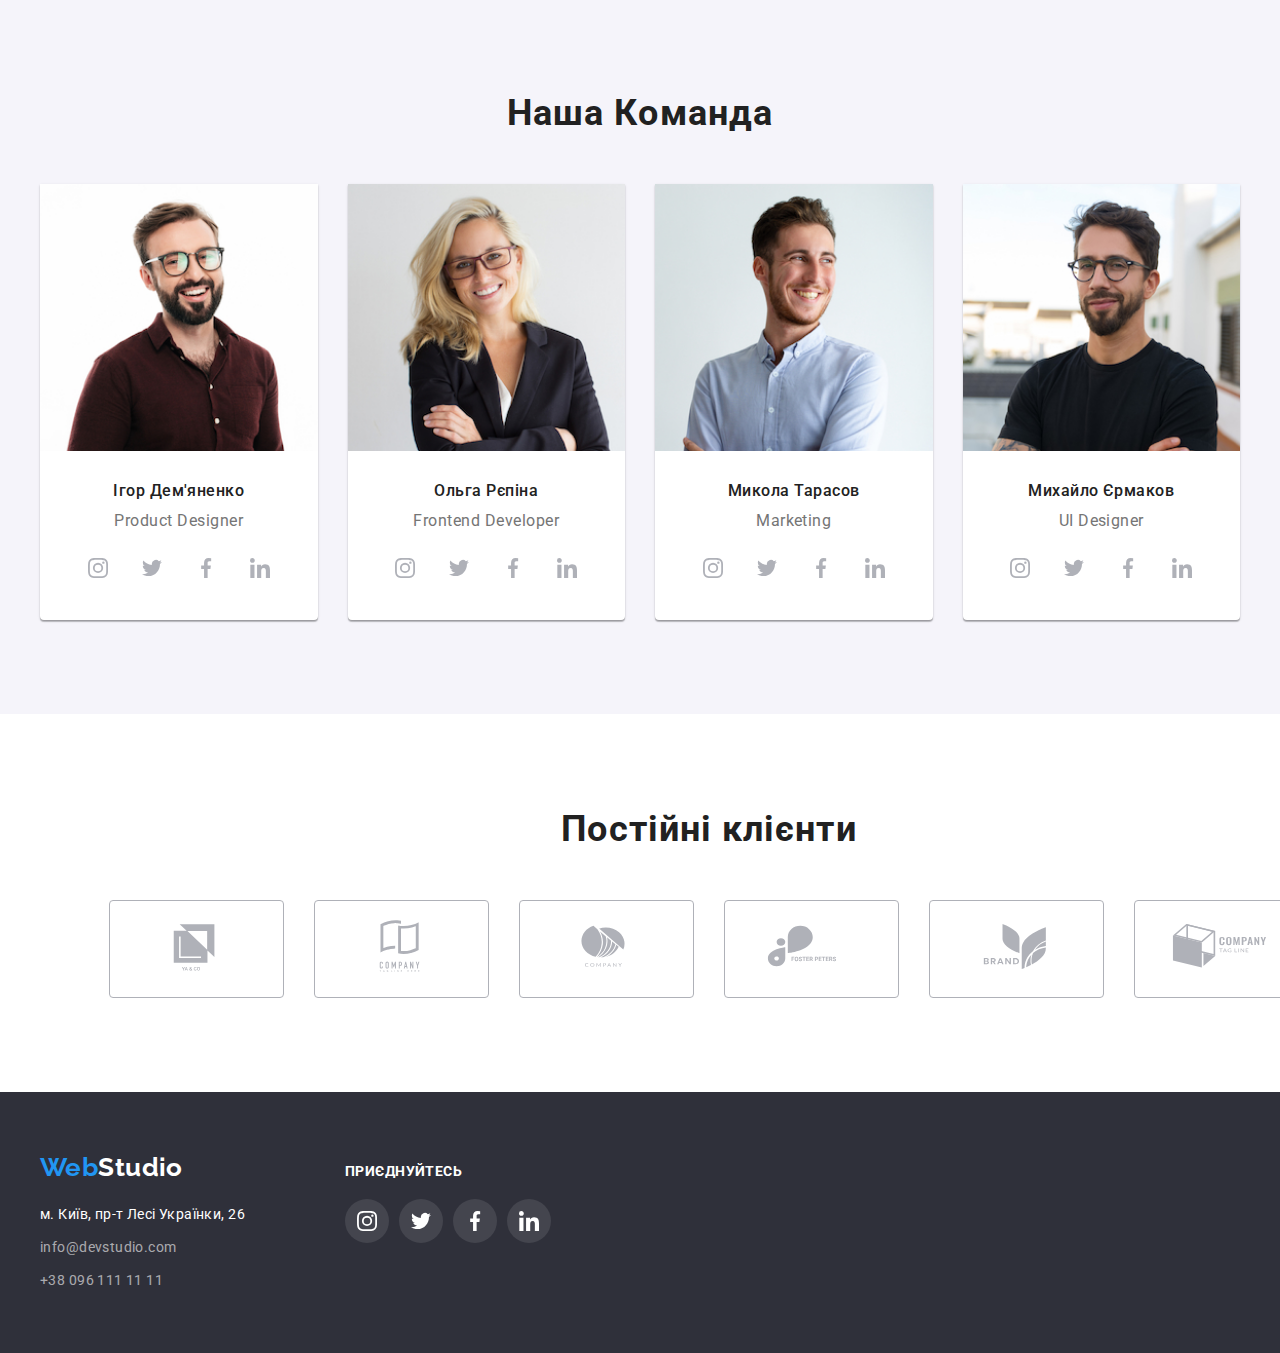
==== commit d6211a54: "доробив 4дз" ====
--- a/index.html
+++ b/index.html
@@ -506,7 +506,7 @@
                 target="_blank"
                 rel="noopener noreferrer nofollow"
                 class="social-items link"
-                ><svg class="svg-links" width="20" height="20">
+                ><svg class="footer-svg" width="20" height="20">
                   <use
                     href="./images/symbol-defs.svg#icon-instagram"
                   ></use></svg
@@ -518,7 +518,7 @@
                 target="_blank"
                 rel="noopener noreferrer nofollow"
                 class="social-items link"
-                ><svg class="svg-links" width="20" height="20">
+                ><svg class="footer-svg" width="20" height="20">
                   <use href="./images/symbol-defs.svg#icon-twitter"></use></svg
               ></a>
             </li>
@@ -528,7 +528,7 @@
                 target="_blank"
                 rel="noopener noreferrer nofollow"
                 class="social-items link"
-                ><svg class="svg-links" width="20" height="20">
+                ><svg class="footer-svg" width="20" height="20">
                   <use href="./images/symbol-defs.svg#icon-facebook"></use></svg
               ></a>
             </li>
@@ -538,7 +538,7 @@
                 target="_blank"
                 rel="noopener noreferrer nofollow"
                 class="social-items link"
-                ><svg class="svg-links" width="20" height="20">
+                ><svg class="footer-svg" width="20" height="20">
                   <use href="./images/symbol-defs.svg#icon-linkedin"></use></svg
               ></a>
             </li>
--- a/css/styles.css
+++ b/css/styles.css
@@ -8,6 +8,7 @@
   --bcg-color-button: #f5f4fa;
   --svg-color: #afb1b8;
   --address-color: rgba(255, 255, 255, 0.6);
+  --svg-background-color: rgba(255, 255, 255, 0.1);
   --main-font-family: "Roboto", sans-serif;
   --main-font-size: 16px;
 }
@@ -35,8 +36,6 @@
   margin: 0 auto;
   padding-left: 15px;
   padding-right: 15px;
-
-  /* outline: 2px solid tomato; */
 }
 
 .list {
@@ -327,7 +326,7 @@
 }
 
 .svg-links {
-  fill: var(--svg-color);
+  fill: currentColor;
   padding: 12px;
 }
 
@@ -336,11 +335,13 @@
   width: 44px;
   height: 44px;
   border-radius: 50%;
+
+  color: var(--svg-color);
 }
 
 .team-links .link:hover,
 .team-links .link:focus {
-  fill: var(--primary-white-color);
+  color: var(--primary-white-color);
   background-color: var(--accent-color);
   border-radius: 50%;
 }
@@ -458,12 +459,9 @@
   flex-basis: calc((100% - 60px) / 3);
 }
 
-.work-list:hover {
-  box-shadow: 0px 1px 1px rgba(0, 0, 0, 0.12), 0px 4px 4px rgba(0, 0, 0, 0.06),
-    1px 4px 6px rgba(0, 0, 0, 0.16);
-}
-
-.work-link:focus {
+.work-list .link:hover,
+.work-list .link:focus {
+  display: block;
   box-shadow: 0px 1px 1px rgba(0, 0, 0, 0.12), 0px 4px 4px rgba(0, 0, 0, 0.06),
     1px 4px 6px rgba(0, 0, 0, 0.16);
 }
@@ -486,7 +484,6 @@
 
 .works .link {
   color: var(--text-color);
-
   text-decoration: none;
 }
 
@@ -505,7 +502,6 @@
   margin-bottom: 20px;
 
   color: var(--primary-white-color);
-
   font-family: "Raleway", sans-serif;
   font-weight: 700;
   font-size: 26px;
@@ -577,10 +573,16 @@
   height: 44px;
   border-radius: 50%;
 
-  background-color: rgba(255, 255, 255, 0.1);
+  background-color: var(--svg-background-color);
 }
 
 .footer-items-link .link:hover,
 .footer-items-link .link:focus {
   background-color: var(--accent-color);
 }
+
+.footer-svg {
+  padding: 12px;
+
+  fill: var(--primary-white-color);
+}
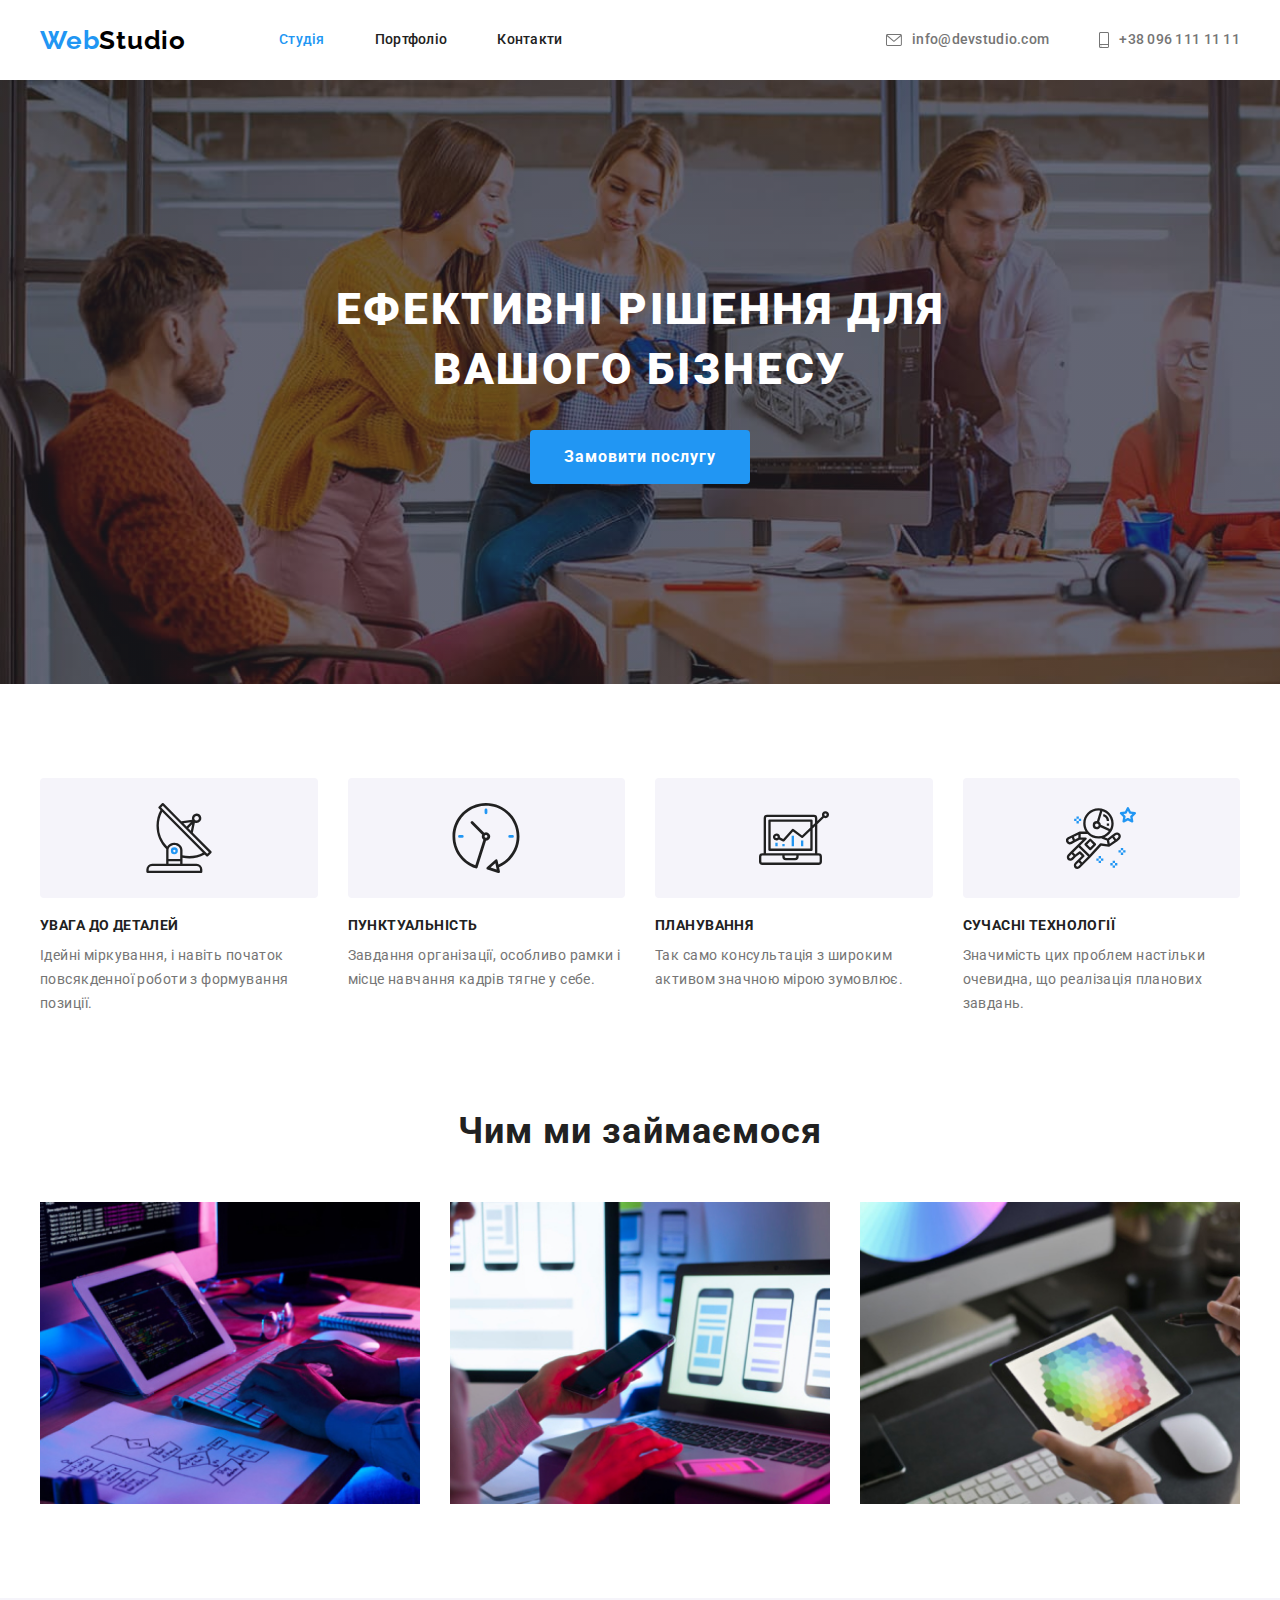
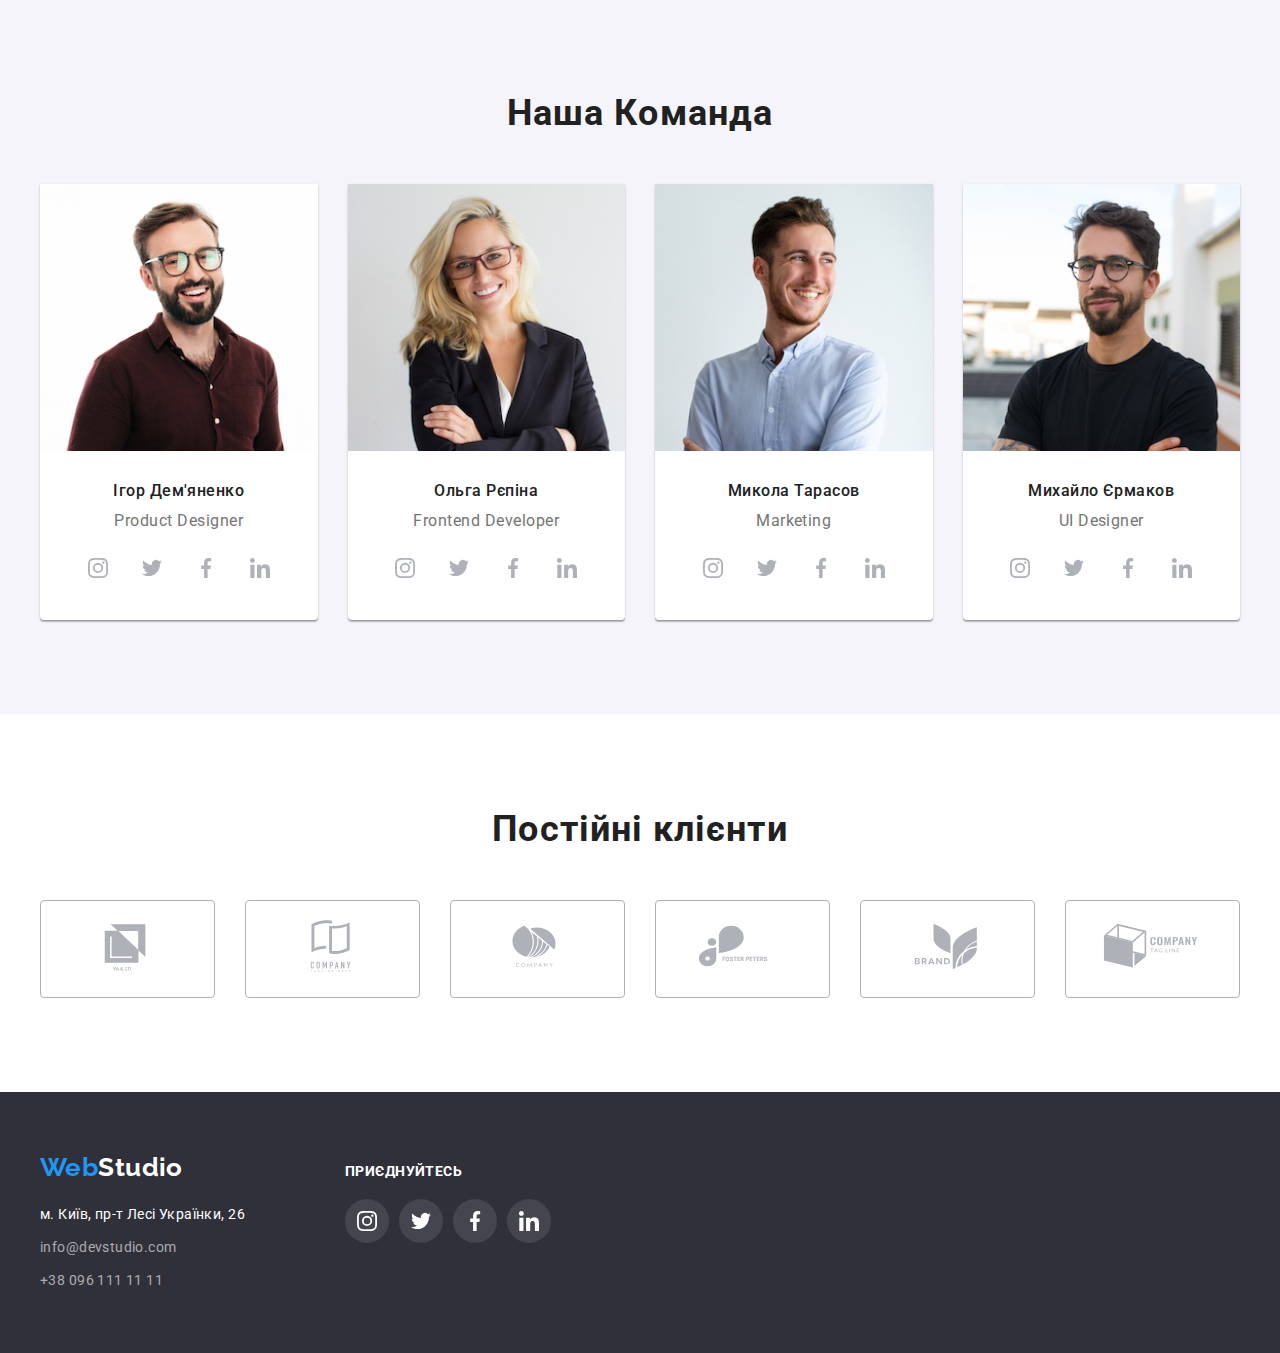
==== commit 6d9845f0: "виправив розміри іконок" ====
--- a/index.html
+++ b/index.html
@@ -72,7 +72,7 @@
           <ul class="benefits-title list">
             <li class="items">
               <div class="thumb">
-                <svg class="svg-icon" width="65" height="70">
+                <svg class="svg-icon" width="70" height="70">
                   <use href="./images/symbol-defs.svg#icon-antenna"></use>
                 </svg>
               </div>
@@ -84,7 +84,7 @@
             </li>
             <li class="items">
               <div class="thumb">
-                <svg class="svg-icon" width="67" height="70">
+                <svg class="svg-icon" width="70" height="70">
                   <use href="./images/symbol-defs.svg#icon-clock"></use>
                 </svg>
               </div>
@@ -96,7 +96,7 @@
             </li>
             <li class="items">
               <div class="thumb">
-                <svg class="svg-icon" width="70" height="54">
+                <svg class="svg-icon" width="70" height="70">
                   <use href="./images/symbol-defs.svg#icon-diagram"></use>
                 </svg>
               </div>
--- a/css/styles.css
+++ b/css/styles.css
@@ -7,6 +7,7 @@
   --hero-footer-color: #2f303a;
   --bcg-color-button: #f5f4fa;
   --svg-color: #afb1b8;
+  --bcg-color-hero: #c4c4c4;
   --address-color: rgba(255, 255, 255, 0.6);
   --svg-background-color: rgba(255, 255, 255, 0.1);
   --main-font-family: "Roboto", sans-serif;
@@ -172,7 +173,7 @@
 .section-hero {
   padding: 200px 0;
 
-  background-color: var(--hero-footer-color);
+  background-color: var(--bcg-color-hero);
   text-align: center;
 
   max-width: 1600px;
@@ -327,11 +328,12 @@
 
 .svg-links {
   fill: currentColor;
-  padding: 12px;
 }
 
 .social-links {
-  display: block;
+  display: flex;
+  justify-content: center;
+  align-items: center;
   width: 44px;
   height: 44px;
   border-radius: 50%;
@@ -380,7 +382,7 @@
 /* clients */
 
 .clients {
-  padding: 94px;
+  padding: 94px 0;
 }
 
 .clients-list {
@@ -423,6 +425,7 @@
   background-color: var(--bcg-color-button);
   color: var(--text-color);
 
+  padding: 6px 22px;
   font-weight: 500;
   font-size: var(--main-font-size);
   line-height: 1.63;
@@ -438,17 +441,6 @@
     0px 2px 2px rgba(0, 0, 0, 0.12);
 }
 
-.btn.first {
-  display: inline-block;
-  padding: 6px 25px;
-  min-width: 23px;
-}
-
-.btn.rest {
-  display: inline-block;
-  padding: 6px 22px;
-}
-
 .works {
   display: flex;
   flex-wrap: wrap;
@@ -459,9 +451,12 @@
   flex-basis: calc((100% - 60px) / 3);
 }
 
+.work-list .link {
+  display: block;
+}
+
 .work-list .link:hover,
 .work-list .link:focus {
-  display: block;
   box-shadow: 0px 1px 1px rgba(0, 0, 0, 0.12), 0px 4px 4px rgba(0, 0, 0, 0.06),
     1px 4px 6px rgba(0, 0, 0, 0.16);
 }
@@ -568,11 +563,14 @@
 }
 
 .social-items {
-  display: block;
+  display: flex;
+  justify-content: center;
+  align-items: center;
   width: 44px;
   height: 44px;
   border-radius: 50%;
 
+  color: var(--primary-white-color);
   background-color: var(--svg-background-color);
 }
 
@@ -582,7 +580,5 @@
 }
 
 .footer-svg {
-  padding: 12px;
-
-  fill: var(--primary-white-color);
-}
+  fill: currentColor;
+}
